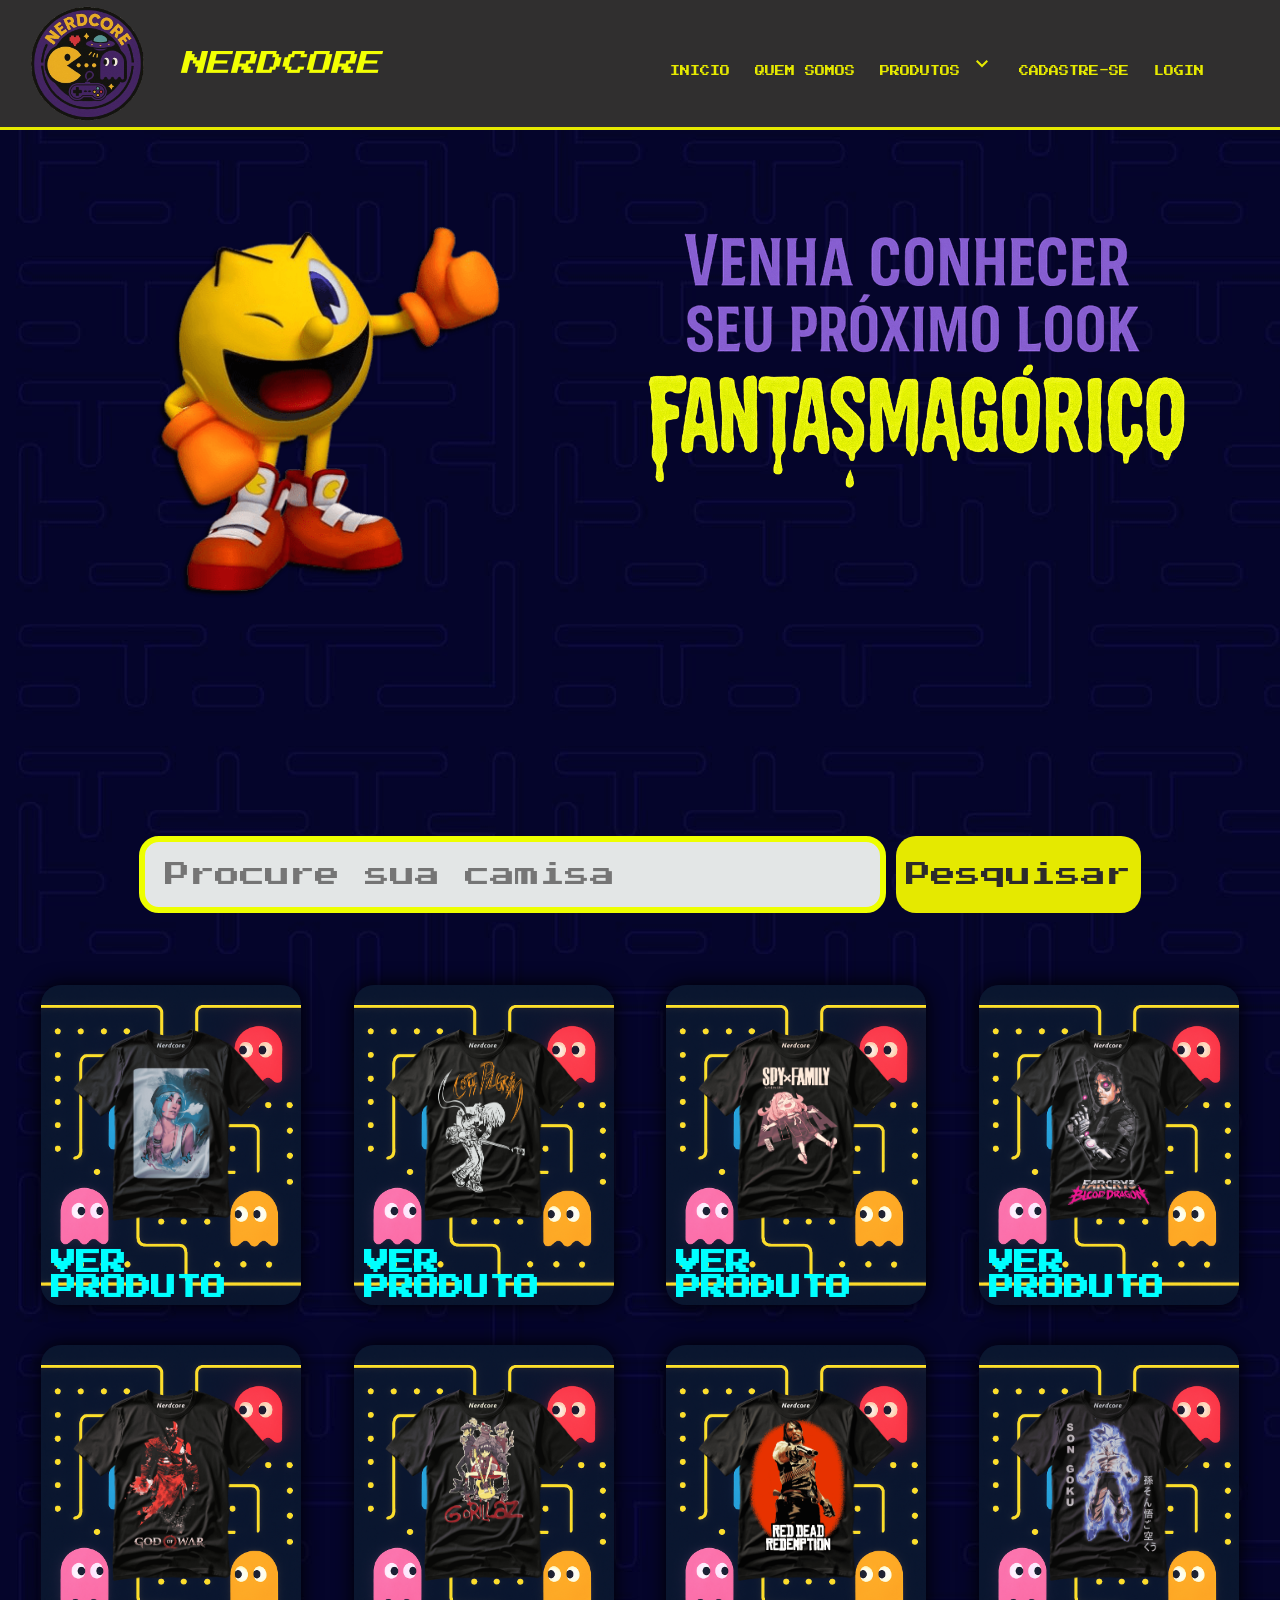
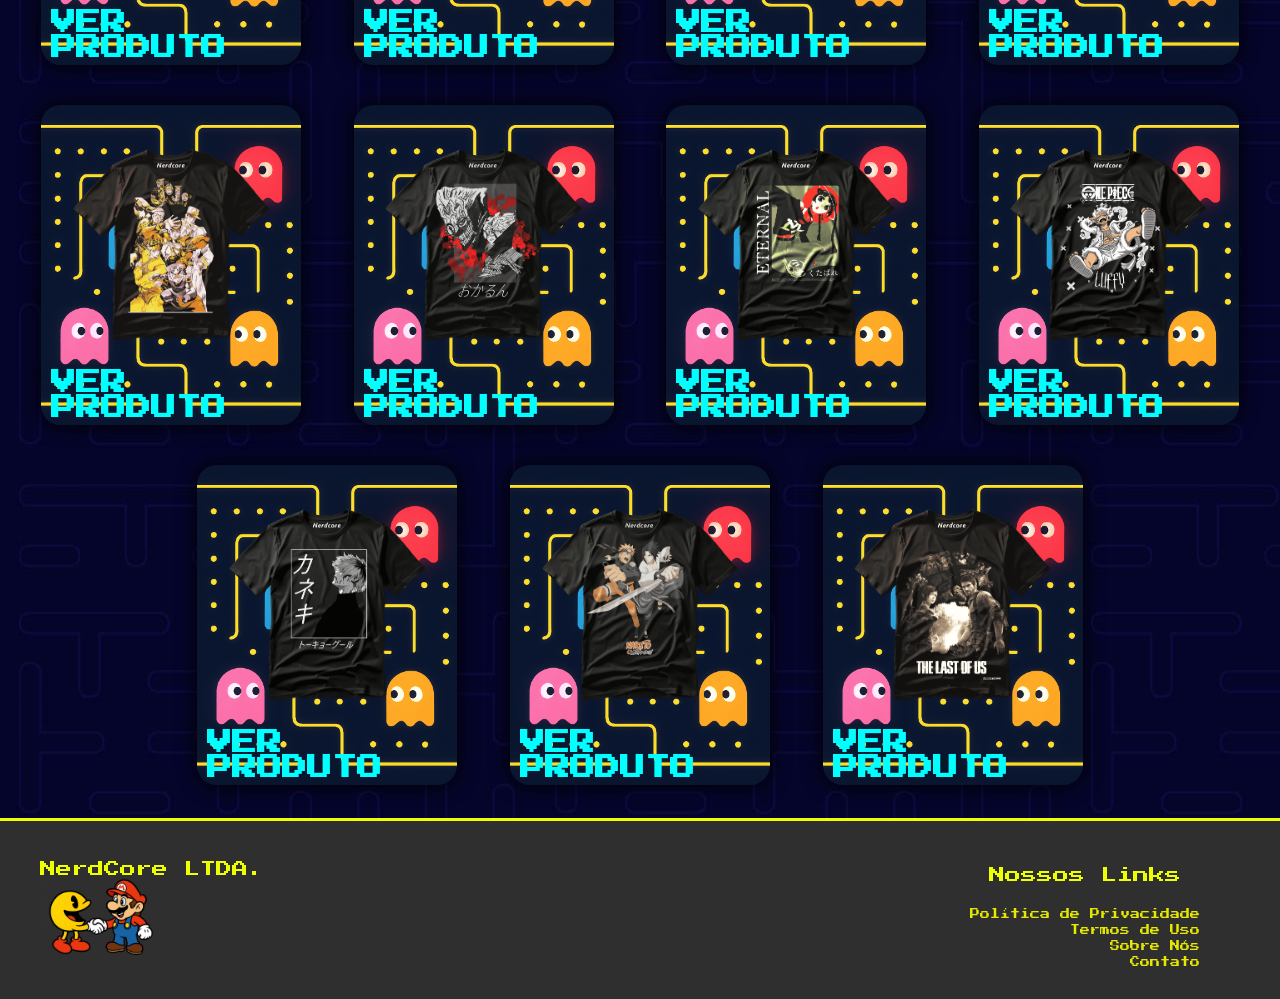
==== index.html @ 67909094 "original" ====
<!DOCTYPE html>
<html lang="pt-br">

<head>
    <meta charset="UTF-8">
    <meta name="viewport" content="width=device-width, initial-scale=1.0">
    <link rel="stylesheet" href="SiteLoja/style/home.css">
    <link rel="icon" href="/SiteLoja/assets/LogoTOPO.png" type="image/x-icon">
    <title>Nerdcore</title>
    <link rel="stylesheet" href="https://fonts.googleapis.com/css2?family=Material+Symbols+Outlined:opsz,wght,FILL,GRAD@24,400,0,0&icon_names=menu" />
</head>

<body>

    <script src="https://static.elfsight.com/platform/platform.js" async></script>
    <div class="elfsight-app-47963e1a-79b6-4ecf-ac6d-35be428b39f3" data-elfsight-app-lazy></div>

    <header class="nerdbar">
        <div class="logo">

            <a href="index.html"><img src="/SiteLoja/assets/logoroxa.png" alt="logo"></a>

            <h1><a href="index.html">NerdCore</a></h1>
        </div>

      <div class="navbar">
            <span id="menu" class="material-symbols-outlined" onclick="clickMenu()">menu</span>
            <ul id="menu-list">
                <nav class="link">
                        <a href="index.html">Inicio</a>
                        <a href="SiteLoja/pages/grupo.html">Quem Somos</a>
                        <div class="dropdown">
                            <a onclick="dropdownToggle()">Produtos <img src="/SiteLoja/assets/arrow.svg" alt="arrow_drop_down" /></a>
                            <div class="dropdown-content">
                                <a href="/index.html#main">Camisetas</a>
                                <a href="/SiteLoja/pages/producao.html">Canecas</a>
                                <a href="/SiteLoja/pages/producao.html">Posters</a>
                            </div>
                        </div>
                        <a href="SiteLoja/pages/cadastro.html">Cadastre-se</a>

                        
                        <a href="SiteLoja/pages/login.html">Login</a>
                        <!-- <a href="SiteLoja/pages/carrinho.html">Carrinho</a> -->
                </nav>
            </ul>
        </div>
        
    </header>
    
    <div class="Banner-Principal">
        <img id="pacman" src="SiteLoja/assets/pacman2.png" alt="PacMan">
        <img id="banner" src="SiteLoja/assets/banner.png" alt="">
    </div>
    
    <section class="pesquisa">
        <form class="search-form" action="/search" method="get" role="search" aria-label="Pesquisar no site">
            <input id="site-search" name="q" type="search" placeholder="Procure sua camisa" required autocomplete="off">
            <button type="submit">Pesquisar</button>
        </form>
    </section>
    <p id="errorMessage" class="erro"></p>

    <section id="produtosContainer">
    </section>

    <script src="/SiteLoja/js/pesquisa.js"></script>


    <main id="main">
        <div class="card">
            <a href="SiteLoja/pages/compra.html?id=1"><img class="camisa"
                    src="SiteLoja/produtos/CP/1 camisa chloe preta sem fundo.png" data-id="1" alt="1"></a>
            <p><a href="SiteLoja/pages/compra.html?id=1">Ver produto</a></p>
        </div>
        <div class="card">
            <a href="SiteLoja/pages/compra.html?id=2"><img class="camisa"
                    src="SiteLoja/produtos/CP/1 camisa scott pilgrim preta sem fundo.png" data-id="2" alt="2"></a>
            <p><a href="SiteLoja/pages/compra.html?id=2">Ver produto</a></p>
        </div>
        <div class="card">
            <a href="SiteLoja/pages/compra.html?id=3"><img class="camisa"
                    src="SiteLoja/produtos/CP/1 anya camisa preta sem fundo.png" data-id="3" alt="3"></a>
            <p><a href="SiteLoja/pages/compra.html?id=3">Ver produto</a></p>
        </div>
        <div class="card">
            <a href="SiteLoja/pages/compra.html?id=4"><img class="camisa"
                    src="SiteLoja/produtos/CP/1 camisa far cry 3 preta sem fundo.png" data-id="4" alt="4"></a>
            <p><a href="SiteLoja/pages/compra.html?id=4">Ver produto</a></p>
        </div>
        <div class="card">
            <a href="SiteLoja/pages/compra.html?id=5"><img class="camisa"
                    src="SiteLoja/produtos/CP/1 camisa kratos preta sem fundo.png" data-id="5" alt="5"></a>
            <p><a href="SiteLoja/pages/compra.html?id=5">Ver produto</a></p>
        </div>
        <div class="card">
            <a href="SiteLoja/pages/compra.html?id=6"><img class="camisa"
                    src="SiteLoja/produtos/CP/1 camisa gorillaz preta sem fundo.png" data-id="6" alt="6"></a>
            <p><a href="SiteLoja/pages/compra.html?id=6">Ver produto</a></p>
        </div>
        <div class="card">
            <a href="SiteLoja/pages/compra.html?id=7"><img class="camisa"
                    src="SiteLoja/produtos/CP/1 john marston red dead redemption camisa preta sem fundo.png" data-id="7"
                    alt="7"></a>
            <p><a href="SiteLoja/pages/compra.html?id=7">Ver produto</a></p>
        </div>
        <div class="card">
            <a href="SiteLoja/pages/compra.html?id=8"><img class="camisa"
                    src="SiteLoja/produtos/CP/1 camisa goku preta sem fundo.png" data-id="8" alt="8"></a>
            <p><a href="SiteLoja/pages/compra.html?id=8">Ver produto</a></p>
        </div>
        <div class="card">
            <a href="SiteLoja/pages/compra.html?id=9"><img class="camisa"
                    src="SiteLoja/produtos/CP/1 camisa jojo preta sem fundo.png" data-id="9" alt="9"></a>
            <p><a href="SiteLoja/pages/compra.html?id=9">Ver produto</a></p>
        </div>
        <div class="card">
            <a href="SiteLoja/pages/compra.html?id=10"><img class="camisa"
                    src="SiteLoja/produtos/CP/1 camisa okarun preta sem fundo.png" data-id="10" alt="10"></a>
            <p><a href="SiteLoja/pages/compra.html?id=10">Ver produto</a></p>
        </div>
        <div class="card">
            <a href="SiteLoja/pages/compra.html?id=11"><img class="camisa"
                    src="SiteLoja/produtos/CP/1 camisa vinne preta sem fundo.png" data-id="11" alt="11"></a>
            <p><a href="SiteLoja/pages/compra.html?id=11">Ver produto</a></p>
        </div>
        <div class="card">
            <a href="SiteLoja/pages/compra.html?id=12"><img class="camisa"
                    src="SiteLoja/produtos/CP/1 camisa luffy preta sem fundo.png" data-id="12" alt="12"></a>
            <p><a href="SiteLoja/pages/compra.html?id=12">Ver produto</a></p>
        </div>
        <div class="card">
            <a href="SiteLoja/pages/compra.html?id=13"><img class="camisa"
                    src="SiteLoja/produtos/CP/1 camisa kaneki preta sem fundo.png" data-id="13" alt="13"></a>
            <p><a href="SiteLoja/pages/compra.html?id=13">Ver produto</a></p>
        </div>
        <div class="card">
            <a href="SiteLoja/pages/compra.html?id=14"><img class="camisa"
                    src="SiteLoja/produtos/CP/1 camisa naruto preta sem fundo.png" data-id="14" alt="14"></a>
            <p><a href="SiteLoja/pages/compra.html?id=14">Ver produto</a></p>
        </div>
        <div class="card">
            <a href="SiteLoja/pages/compra.html?id=15"><img class="camisa"
                    src="SiteLoja/produtos/CP/1 camisa the last of us preta sem fundo.png" data-id="15" alt="15"></a>
            <p><a href="SiteLoja/pages/compra.html?id=15">Ver produto</a></p>
        </div>
    </main>



    <footer class="footer">
        <div class="footer-logo">
                <h4>NerdCore LTDA.</h4>
            <img src="SiteLoja/assets/LogoTOPO.png" alt="Logo NerdCore">
        </div>

        <div class="footer-content">
                <h4>Nossos Links</h4>
            <ul>
                <li><a href="#">Política de Privacidade</a></li>
                <li><a href="#">Termos de Uso</a></li>
                <li><a href="/SiteLoja/pages/grupo.html">Sobre Nós</a></li>
                <li><a href="#">Contato</a></li>
            </ul>
        </div>
       
    
    </footer>


    <script src="/SiteLoja/js/home.js"></script>


</body>

</html>
---- SiteLoja/style/home.css ----
@import url('https://fonts.googleapis.com/css2?family=Press+Start+2P&display=swap');
/* Importa fonte do Google Fonts */

* {
  padding: 0;
  /* Remove o espaçamento interno padrão */
  margin: 0;
  /* Remove o espaçamento externo padrão */
  box-sizing: border-box;
  /* Inclui padding e border no tamanho total */
  font-family: 'Press Start 2P', monospace;
  /* Define fonte padrão */
  font-weight: 500;
  /* Define peso da fonte */
}

html {
  scroll-behavior: smooth;
  /* Suaviza o scroll */
  overflow-x: hidden;
  /* Esconde rolagem horizontal */
  scroll-padding-top: 130px;
  /* Espaço para header fixo */
  width: 100vw;
  /* Isso garante que o conteúdo não fique escondido atrás do header fixo */
}

body {
  background-image: url("../assets/labirinto.jpg");
  /* Define imagem de fundo */
  width: 100%;
  /* Largura total */
  font-family: 'Fredoka One', sans-serif;
  /* Fonte alternativa */
  height: 240vh;
  /* Altura da página */
}

header {
  position: sticky;
  /* Fixa o header no topo ao rolar */
  top: 0;
  /* Alinha ao topo */
  left: 0;
  /* Alinha à esquerda */
  width: 100%;
  /* Largura total */
  border-bottom: solid #e5e900;
  /* Borda inferior amarela */

}



header.nerdbar {
  display: flex;
  /* Layout flexível */
  align-items: center;
  /* Centraliza verticalmente */
  gap: 15px;
  /* Espaço entre itens */
  padding: 1%;
  /* Espaçamento interno */
  background-color: #302f2f;
  /* Cor de fundo */
  flex-direction: row;
  /* Direção horizontal */
  justify-content: space-between;
  /* Espaço entre itens */
  height: 130px;
  /* Altura do header */
  position: sticky;
  /* Fixa ao rolar */
  z-index: 100;
  /* Sobrepõe outros elementos */
}

div.logo img {
  height: 150px;
  /* Altura da logo */
  padding: 3%;
  /* Espaçamento interno */
}

div.logo img:hover {
  transform: rotate(720deg);
  /* Gira a logo ao passar o mouse */
  transition: transform 1s ease;
  /* Animação suave */
}

div.logo {
  display: flex;
  /* Layout flexível */
  flex-direction: row;
  /* Direção horizontal */
  justify-content: center;
  /* Centraliza horizontalmente */
  align-items: center;
  /* Centraliza verticalmente */
  text-transform: uppercase;
  /* Letras maiúsculas */
  font-style: italic;
  /* Itálico */
  justify-content: space-around;
  /* Espaço ao redor dos itens */
}

div.navbar {
  display: flex;
  /* Layout flexível */
  justify-content: space-around;
  /* Espaço ao redor dos links */
  padding: 5%;
  /* Espaçamento interno */
  font-size: 18px;
  /* Tamanho da fonte */
  gap: 5%;
  /* Espaço entre links */
}

div.navbar a {
  text-decoration: none;
  /* Remove sublinhado */
  text-transform: uppercase;
  /* Letras maiúsculas */
  color: #e5e900;
  /* Cor do texto */
  transition: color 0.3s ease;
}


nav {
  display: flex;
  /* Layout flexível */
  justify-content: center;
  /* Centraliza horizontalmente */
  align-items: flex-end;
  /* Alinha à parte inferior */

  gap: 25px;
  /* Espaço entre itens */
  font-size: 10px;
  /* Tamanho da fonte */
}

#menu {
  display: none;
  /* Esconde o menu por padrão */
}

nav a:hover {
  cursor: pointer;
  animation: pisca-cor 1s infinite;
}

h1 a {
  text-decoration: none;
  /* Remove sublinhado */
  color: #f2ff03;
  /* Cor do título */
  transition: color
}

#categorias:hover {
  cursor: pointer;
  animation: pisca-cor 1s infinite;
}

h1 a {
  text-decoration: none;
  /* Remove sublinhado */
  color: #f2ff03;
  /* Cor do título */
  transition: color 0.3s ease;
}



.dropdown {
  position: relative;
  /* Posição relativa para o dropdown */
  display: inline-block;
  /* Exibe como bloco inline */
}

.dropdown-content {
  opacity: 0;
  visibility: hidden;
  position: absolute;
  top: 30px;
  background-color: #302f2f;
  min-width: 160px;
  box-shadow: 0px 8px 16px 0px rgba(0, 0, 0, 0.2);
  z-index: 1;
  transition: opacity 0.3s ease, visibility 0.3s ease;
  border: 2px solid #e5e900;
  border-radius: 10px;
  /* Bordas arredondadas */
  text-align: left;

}

.dropdown-content a {
  color: #e5e900;
  /* Cor do link */
  padding: 12px 16px;
  /* Espaçamento interno */
  text-decoration: none;
  /* Remove sublinhado */
  display: block;
  /* Exibe como bloco */
  text-align: left;
  /* Alinha à esquerda */
}

.dropdown-content a:hover {
  background-color: #90970a;
  animation: pisca-cor 1s infinite;
  transition: all 0.5s ease;
}

.dropdown:hover .dropdown-content {
  display: block;
    opacity: 1;
  visibility: visible
}






@keyframes pisca-cor {
  0% {
    color: #FF0000;
  }

  25% {
    color: #FFB8FF;
  }

  50% {
    color: #00FFFF;
  }

  75% {
    color: #FFB852;
  }

  100% {
    color: #FF0000;
  }
}




div.Banner-Principal {
  display: flex;
  /* Layout flexível */
  justify-content: center;
  /* Centraliza horizontalmente */
  align-items: center;
  /* Centraliza verticalmente */
  box-sizing: border-box;
  /* Inclui padding/border no tamanho */
  width: 100%;
  /* Largura total */
  padding: 2%;
  /* Espaçamento interno */
  gap: 5%;
  /* Espaço entre itens */
  position: relative;
  /* Posição relativa */
  top: -57px;
  /* Sobe o banner */
  left: 0;
  /* Alinha à esquerda */
  z-index: 10;
  /* Sobrepõe outros elementos */
  text-align: center;
  /* Centraliza texto */
}

#pacman {
  width: 40%;
  /* Largura do elemento */
  height: 40%;
  /* Altura do elemento */
}

#banner {
  width: 50%;
  /* Largura do banner */
  height: 40%;
  /* Altura do banner */
}

h2 {
  color: violet;
  /* Cor do subtítulo */
}

h1 {
  font-family: 'Press Start 2P', monospace;
  /* Fonte do título */
  font-size: 25px;
  /* Tamanho do título */
  padding: 5%;
  /* Espaçamento interno */
  color: #f2ff03;
  /* Cor do título */
}

.camisa {
  width: 500px;
  /* Largura da imagem */
  height: 500px;
  /* Altura da imagem */
}

main {

  display: flex;
  /* Layout flexível */
  justify-content: center;
  /* Centraliza horizontalmente */
  align-items: center;
  /* Centraliza verticalmente */
  flex-direction: row;
  /* Direção horizontal */
  flex-wrap: wrap;
  /* Quebra linha se necessário */
  padding: 1%;
  /* Espaçamento interno */
  gap: 1%;
  /* Espaço entre itens */
  width: 100%;
  /* Largura total */

}

div.card {
  position: relative;
  /* Posição relativa */
  z-index: 20;
  /* Sobrepõe outros elementos */
  display: flex;
  /* Layout flexível */
  flex-direction: column;
  /* Direção vertical */
  align-items: center;
  /* Centraliza horizontalmente */
  justify-content: center;
  /* Centraliza verticalmente */
  width: 260px;
  /* Largura do card */
  height: 320px;
  /* Altura do card */
  background-image: url(../assets/cad.labirinto.png);
  background-size: cover;
  /* Cobre o espaço com a imagem */
  background-position: center;
  /* Centraliza a imagem */
  border-radius: 20px;
  /* Bordas arredondadas */
  box-shadow: 0px 0px 20px #000;
  /* Sombra */
  margin: 20px;
  /* Espaçamento externo */
  padding: 10px;
  /* Espaçamento interno */
  transition: transform 0.3s ease;
  /* Animação suave */
}

div.card a {
  text-decoration: none;
  /* Remove sublinhado */
  color: #00FFFF;
  /* Cor do link */
  font-size: 25px;
  /* Tamanho da fonte */
  text-align: center;
  /* Centraliza texto */
  font-weight: bold;
  /* Negrito */
  text-transform: uppercase;
  /* Letras maiúsculas */
  margin-top: 10px;
  /* Espaço acima */

}

div.card a:hover {
  animation: pisca-cor 1s infinite;
  /* Animação de piscar a cor */

}

@keyframes pisca-cor {
  0% {
    color: #FF0000;
  }

  25% {
    color: #FFB8FF;
  }

  50% {
    color: #00FFFF;
  }

  75% {
    color: #FFB852;
  }

  100% {
    color: #FF0000;
  }
}

@keyframes link-bounce {
  0% {
    transform: scale(1);
  }

  50% {
    transform: scale(1.15) rotate(-3deg);
  }

  70% {
    transform: scale(0.95) rotate(2deg);
  }

  100% {
    transform: scale(1);
  }
}

div.card:hover {
  animation: link-bounce 0.5s;
  /* Animação ao passar o mouse */
  transform: scale(1.02);
  /* Aumenta o card ao passar o mouse */
  box-shadow: 0px 0px 30px #FCBD00;
  /* Sombra amarela */
}

div.card img {
  width: 100%;
  /* Largura total */
  height: 250px;
  /* Altura fixa */
  border-radius: 10px;
  /* Bordas arredondadas */
  object-fit: cover;
  /* Cobre o espaço mantendo proporção */
}

section.pesquisa {
  width: 100%;
  display: flex;
  justify-content: space-around;
  align-items: center;
  padding: 20px;
}

.search-form {
  display: flex;
  justify-content: space-around;
  width: 84%;
  gap: 10px;
  padding: 20px;
}

.search-form input[type="search"] {
  display: flex;
  justify-content: center;
  width: 100%;
  background-color: #e3e6e6;
  padding: 20px;
  font-size: 25px;
  border: 6px solid #eeff00;
  border-radius: 20px;
}

.search-form button {
  padding: 10px;
  font-size: 25px;
  border: none;
  border-radius: 20px;
  cursor: pointer;
  background: #e5e900;
  color: #2c2b2b;
}

.search-form button:hover {
   background-color: #90970a;
    cursor: pointer;
    color: #272727;
}


.visually-hidden {
  color: cornflowerblue;
  font-size: 30px;
}
div.Btop {
  display: flex;
  /* Layout flexível */
  flex-direction: row-reverse;
  /* Direção invertida */
  align-items: center;
  /* Centraliza verticalmente */
  gap: 5%;
  /* Espaço entre itens */
  position: absolute;
  /* Posição absoluta */
  top: 320%;
  /* Distância do topo */
  left: 90%;
  /* Distância da esquerda */
  transform: translateX(-50%);
  /* Centraliza horizontalmente */
  z-index: 30;
  /* Sobrepõe outros elementos */
  width: 100%;
  /* Largura total */
}

div.Btop a {
  text-decoration: none;
  /* Remove sublinhado */
}

div.Btop p {
  color: #FCBD00;
  /* Cor do texto */
  font-size: 20px;
  /* Tamanho da fonte */
  font-weight: bold;
  /* Negrito */
  text-transform: uppercase;
  /* Letras maiúsculas */
  margin-right: 16px;
  /* Espaço à direita */
  position: relative;
  /* Posição relativa */
  right: 900px;
  /* Move para a esquerda */
  top: 238px;
  /* Move para baixo */
}


div.pacman {
  position: absolute;
  /* Posição absoluta */
  top: 75%;
  /* Distância do topo */
  left: 42%;
  /* Distância da esquerda */
}

.pacman-top {
  background-color: yellow;
  /* Cor do topo do pacman */
  height: 100px;
  /* Altura */
  width: 200px;
  /* Largura */
  border-radius: 100px 100px 0 0;
  /* Bordas arredondadas em cima */
  animation: spin1 0.5s infinite linear;
  /* Animação de abrir a boca */
}

.pacman-bottom {
  background-color: yellow;
  /* Cor da parte de baixo */
  height: 100px;
  /* Altura */
  width: 200px;
  /* Largura */
  border-radius: 0 0 100px 100px;
  /* Bordas arredondadas embaixo */
  animation: spin2 0.5s infinite linear;
  /* Animação de abrir a boca */
}

.feed {
  margin-top: -185px;
  /* Sobe o elemento */
  margin-left: 15px;
  /* Move para a direita */
  width: 45px;
  /* Largura */
  height: 45px;
  /* Altura */
  border-radius: 30%;
  /* Bordas arredondadas */
  -moz-animation: eat 1s linear 0s infinite;
  /* Animação no Firefox */
  -webkit-animation: eat 1s linear 0s infinite;
  /* Animação no Chrome/Safari */
  animation: eat 1s linear 0s infinite;
  /* Animação padrão */
}




footer {
  border-top: #eeff00 solid 3px;
  background-color: #302f2f;
  display: flex;
  padding: 10px;
  margin-bottom: -20px;
  align-items: center;
  justify-content: space-between;
}
.footer-logo{
  display: flex;
  flex-direction: column;
  padding: 30px;  
}

.footer-logo h4{
  color: #eeff00;
}


footer img {
  width: 20%;
}

.footer-content{
  margin-top: 15px;
  display: flex;
  flex-direction: column;
  gap: 20px;
  text-align: right;
  justify-content: center;
  align-items: center;
  margin-right: 70px; 
}

.footer-content h4{
  color: #eeff00;
}
.footer-content li{
  list-style: none;
}

.footer-content li a{
  color: #e5e900;
  text-decoration: none;
  font-size: 10px !important;
}

.footer-content ul li a:hover{
  animation: pisca-cor 1s infinite;
}









@media (max-width: 768px) {

  * {
    margin: 0;
    padding: 0;
    box-sizing: border-box;
    font-family: 'Press Start 2P', monospace;
    /* Fonte padrão */
    font-weight: 500;
    /* Peso da fonte */
    text-align: center;
    /* Centraliza o texto */
  }

  body {
    justify-content: center;
    align-items: center;
  }




  /* começem a copiar daqui   */

  header {
    width: 100%;
    /* Largura total do header */
  }

  header.nerdbar {
    flex-direction: column;
    /* Muda direção para coluna */
    align-items: center;
    /* Centraliza itens */
  }

  div.navbar ul {
    display: none;
  }

  div.logo img {
    height: 100px;
    /* Reduz altura da logo */
  }

  div.logo {
    display: flex;
    flex-direction: row;
    justify-content: center;
    align-items: center;
    text-transform: uppercase;
    font-style: italic;
    justify-content: flex-end;

  }

  div.navbar {
    flex-direction: column;
    /* Muda direção para coluna */
    gap: 10px;
    /* Espaço entre links reduzido */
  }

  div.navbar a {
    font-size: 14px;
    /* Reduz tamanho da fonte */
    padding: 5px;
    /* Adiciona espaçamento interno */
  }

  #menu {
    display: block;
    /* Exibe o menu */
    color: #e5e900;
    align-items: center;
    position: relative;
    top: -50px;
  }

  #menu:hover {
    cursor: pointer;
    animation: pisca-cor 1s infinite;
  }



  ul#menu-list {
    position: relative;
    top: -27px;
    display: flex;
    /* Exibe os links em linha */
    flex-direction: column;
    /* Muda direção para coluna */
    align-items: center;
    /* Centraliza links */
    gap: 10px;
    /* Espaço entre links */
  }

  nav.link {
    display: flex;
    flex-direction: column;
    align-items: center;
    /* gap: 10px; */
    width: 100%;
    position: relative;
    background-color: #302f2f;
    top: -10%;
  }


  div.Banner-Principal {

    display: flex;
    flex-direction: row;
    align-items: center;
    /* Centraliza horizontalmente */
    width: 100%;
    /* Largura total */
    padding: 10%;
    /* Aumenta espaçamento interno */
    top: -30px;
    /* Ajusta posição do banner */
  }

  #pacman {
    width: 60%;
    /* Aumenta largura do pacman */
    height: 60%;
    /* Aumenta altura do pacman */
  }

  #banner {
    width: 60%;
    /* Aumenta largura do banner */
    height: 60%;
    /* Aumenta altura do banner */
  }

  div.enabled {
    display: none;
  }

  main {
    display: flex;
    flex-wrap: wrap;
    justify-content: center;
    align-items: center;
  }

  div.card {
    width: 50%;
    /* Largura total do card */
    
  }

}

.showcase {

  padding: 7%;
  border-radius: 45px;
  display: flex;
  align-content: center;
  flex-direction: row;
  align-items: center;
  gap: 20px;

}

#slider1{
  background-color: #302f2f;
  border-radius: 50px;
  padding: 30px;
}

#slider2{
  background-color: #292929;
  border-radius: 50px;
  padding: 30px;
}

#slider3{
  background-color: #292929;
  border-radius: 50px;
  padding: 30px;
}

.showcase h1 {
  color: #FF0000;
}

.slider {
  width: 200px;
  height: 200px;
  margin: auto;
  -webkit-perspective: 600px;
  perspective: 600px;
}

.slider * {
  -webkit-transition: all 1s cubic-bezier(0.5, -0.75, 0.2, 1.5);
  transition: all 1s cubic-bezier(0.5, -0.75, 0.2, 1.5);
}

.container {
  width: inherit;
  height: inherit;
  -webkit-transform-style: preserve-3d;
  transform-style: preserve-3d;
  -webkit-transform: rotateY(0deg) rotateX(0deg);
  transform: rotateY(0deg) rotateX(0deg);
}

.slide,
.slide:after,
.slide:before {
  display: block;
  width: inherit;
  height: inherit;
  background: url('/SiteLoja/assets/Bola.png');
  position: absolute;
  -webkit-transform-style: preserve-3d;
  transform-style: preserve-3d;
  background-size: cover;
  background-position: center;
}

.slide.x {
  -webkit-transform: rotateY(90deg);
  transform: rotateY(90deg);
}

.slide.x:after {
  content: '';
  background-image: url('/SiteLoja/produtos/CB/2\ camisa\ okarun\ branca\ sem\ fundo.png');
  -webkit-transform: translateZ(100px) rotateZ(-90deg);
  transform: translateZ(100px) rotateZ(-90deg);
}

.slide.x:before {
  content: '';
  background-image: url('/SiteLoja/produtos/CP/1\ camisa\ kaneki\ preta\ sem\ fundo.png');
  -webkit-transform: translateZ(-100px) rotateZ(-90deg);
  transform: translateZ(-100px) rotateZ(-90deg);
}

.slide.y {
  -webkit-transform: rotateX(90deg);
  transform: rotateX(90deg);
}

.slide.y:after {
  content: '';
  background-image: url('/SiteLoja/produtos/CB/2\ camisa\ far\ cry\ 3\ branca\ sem\ fundo.png');
  -webkit-transform: translateZ(100px) scale(-1);
  transform: translateZ(100px) scale(-1);
}

.slide.y:before {
  content: '';
  background-image: url('/SiteLoja/produtos/CP/1\ camisa\ scott\ pilgrim\ preta\ sem\ fundo.png');
  -webkit-transform: translateZ(-100px);
  transform: translateZ(-100px);
}

.slide.z {
  -webkit-transform: rotateX(0);
  transform: rotateX(0);
}

.slide.z:after {
  content: '';
  background-image: url('/SiteLoja/produtos/CB/2\ camisa\ the\ last\ of\ us\ branca\ sem\ fundo.png');
  -webkit-transform: translateZ(100px);
  transform: translateZ(100px);
}

.slide.z:before {
  content: '';
  background-image: url('/SiteLoja/produtos/CP/1\ camisa\ luffy\ preta\ sem\ fundo.png');
  -webkit-transform: translateZ(-100px);
  transform: translateZ(-100px);
}


.container {
  -webkit-animation: rotate 15s infinite cubic-bezier(1, -0.75, 0.5, 1.2);
  animation: rotate 15s infinite cubic-bezier(1, -0.75, 0.5, 1.2);
}

@-webkit-keyframes rotate {

  0%,
  10% {
    -webkit-transform: rotateY(0deg) rotateX(0deg);
    transform: rotateY(0deg) rotateX(0deg);
  }

  15%,
  20% {
    -webkit-transform: rotateY(180deg) rotateX(0deg);
    transform: rotateY(180deg) rotateX(0deg);
  }

  25%,
  35% {
    -webkit-transform: rotateY(180deg) rotateX(270deg);
    transform: rotateY(180deg) rotateX(270deg);
  }

  40%,
  50% {
    -webkit-transform: rotateY(180deg) rotateX(90deg);
    transform: rotateY(180deg) rotateX(90deg);
  }

  55%,
  65% {
    -webkit-transform: rotateY(-90deg) rotateX(90deg);
    transform: rotateY(-90deg) rotateX(90deg);
  }

  70%,
  80% {
    -webkit-transform: rotateY(90deg) rotateX(90deg);
    transform: rotateY(90deg) rotateX(90deg);
  }

  90%,
  95% {
    -webkit-transform: rotateY(0deg) rotateX(90deg);
    transform: rotateY(0deg) rotateX(90deg);
  }
}

@keyframes rotate {

  0%,
  10% {
    -webkit-transform: rotateY(0deg) rotateX(0deg);
    transform: rotateY(0deg) rotateX(0deg);
  }

  15%,
  20% {
    -webkit-transform: rotateY(180deg) rotateX(0deg);
    transform: rotateY(180deg) rotateX(0deg);
  }

  25%,
  35% {
    -webkit-transform: rotateY(180deg) rotateX(270deg);
    transform: rotateY(180deg) rotateX(270deg);
  }

  40%,
  50% {
    -webkit-transform: rotateY(180deg) rotateX(90deg);
    transform: rotateY(180deg) rotateX(90deg);
  }

  55%,
  65% {
    -webkit-transform: rotateY(-90deg) rotateX(90deg);
    transform: rotateY(-90deg) rotateX(90deg);
  }

  70%,
  80% {
    -webkit-transform: rotateY(90deg) rotateX(90deg);
    transform: rotateY(90deg) rotateX(90deg);
  }

  90%,
  95% {
    -webkit-transform: rotateY(0deg) rotateX(90deg);
    transform: rotateY(0deg) rotateX(90deg);
  }
}


.shadow {
  display: block;
  width: 200px;
  height: 200px;
  background: rgba(0, 0, 0, 0.75);
  position: absolute;
  top: 60%;
  -webkit-transform: rotateX(90deg);
  transform: rotateX(90deg);
  z-index: -1;
  -webkit-filter: blur(20px);
  filter: url('data:image/svg+xml;charset=utf-8,<svg xmlns="http://www.w3.org/2000/svg"><filter id="filter"><feGaussianBlur stdDeviation="20" /></filter></svg>#filter');
  -webkit-filter: blur(20px);
  filter: blur(20px);
  left: 0;
  right: 0;
  margin: auto;
  -webkit-animation: rotateShadow 15s infinite cubic-bezier(1, -0.75, 0.5, 1.2);
  animation: rotateShadow 15s infinite cubic-bezier(1, -0.75, 0.5, 1.2);
}

@-webkit-keyframes rotateShadow {

  0%,
  10% {
    -webkit-transform: rotateY(0deg) rotateX(90deg);
  }

  15%,
  20% {
    -webkit-transform: rotateY(180deg) rotateX(90deg);
  }

  20.1%,
  20.9% {
    -webkit-transform: rotateY(180deg) rotateX(90deg) translatez(5px);
  }

  25%,
  35% {
    -webkit-transform: rotateY(180deg) rotateX(90deg);
  }

  35.1%,
  35.9% {
    -webkit-transform: rotateY(180deg) rotateX(90deg) translatez(-5px);
  }

  40%,
  50% {
    -webkit-transform: rotateY(180deg) rotateX(90deg);
  }

  55%,
  65% {
    -webkit-transform: rotateY(0deg) rotateX(90deg);
  }

  70%,
  80% {
    -webkit-transform: rotateY(180deg) rotateX(90deg);
  }

  90%,
  99% {
    -webkit-transform: rotateY(90deg) rotateX(90deg);
  }

  99.1%,
  99.9% {
    -webkit-transform: rotateY(90deg) rotateX(90deg) translatez(-5px);
  }
}


@keyframes rotateShadow {

  0%,
  10% {
    transform: rotateY(0deg) rotateX(90deg);
  }

  15%,
  20% {
    transform: rotateY(180deg) rotateX(90deg);
    opacity: 1;
    filter: alpha(opacity=100);
  }

  20.1%,
  20.9% {
    transform: rotateY(180deg) rotateX(90deg) translatez(10px);
    opacity: 0.95;
    filter: alpha(opacity=95);
  }

  25%,
  35% {
    transform: rotateY(180deg) rotateX(90deg);
    opacity: 1;
    filter: alpha(opacity=100);
  }

  35.1%,
  35.9% {
    transform: rotateY(180deg) rotateX(90deg) translatez(-10px);
    opacity: 0.95;
    filter: alpha(opacity=95);
  }

  40%,
  50% {
    transform: rotateY(180deg) rotateX(90deg);
  }

  55%,
  65% {
    transform: rotateY(0deg) rotateX(90deg);
  }

  70%,
  80% {
    transform: rotateY(180deg) rotateX(90deg);
  }

  90%,
  99% {
    transform: rotateY(0deg) rotateX(90deg);
  }

  99.1%,
  99.9% {
    transform: rotateY(180deg) rotateX(90deg) translatez(5px);
    opacity: 0.95;
    filter: alpha(opacity=95);
  }
}


#construcao{
  width: 100%;
  height: 90vh;
  display: flex;
  justify-content: center;
  align-items: center;
  flex-direction: column;
  gap: 20px;
}
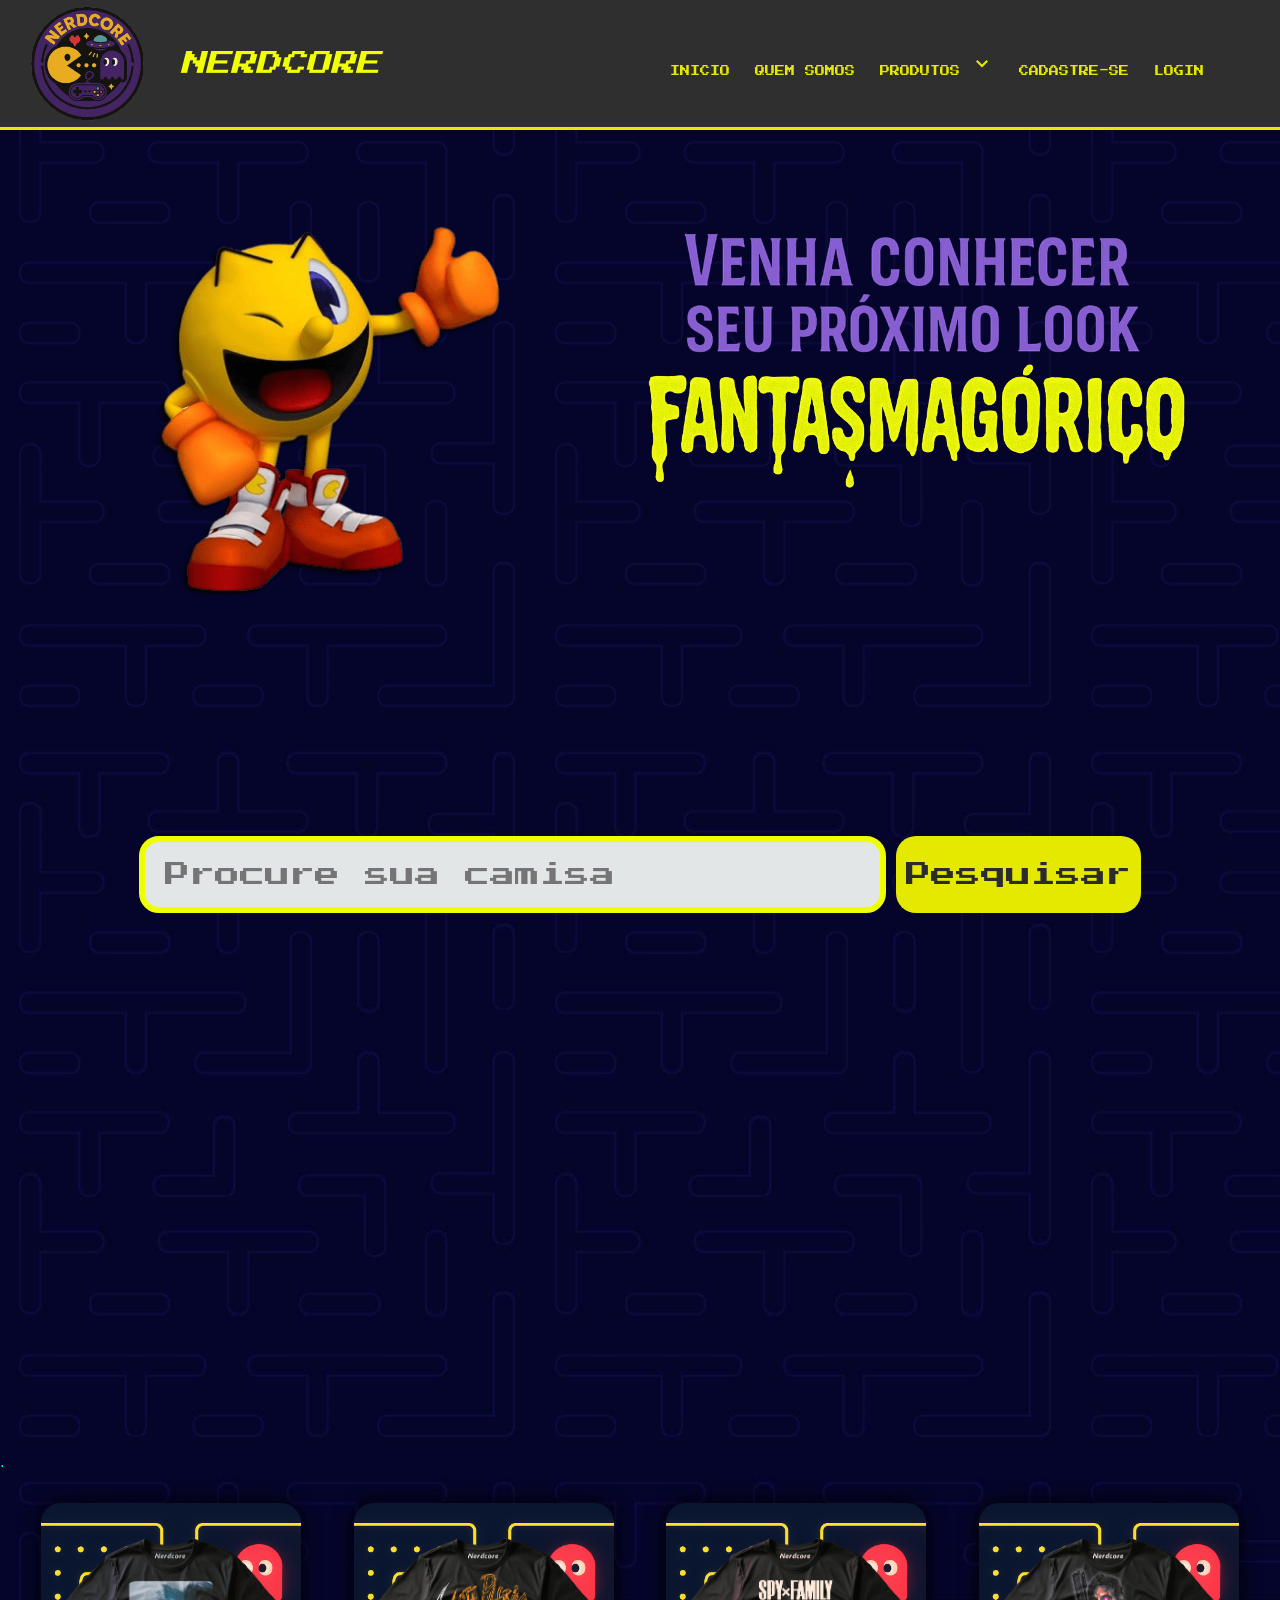
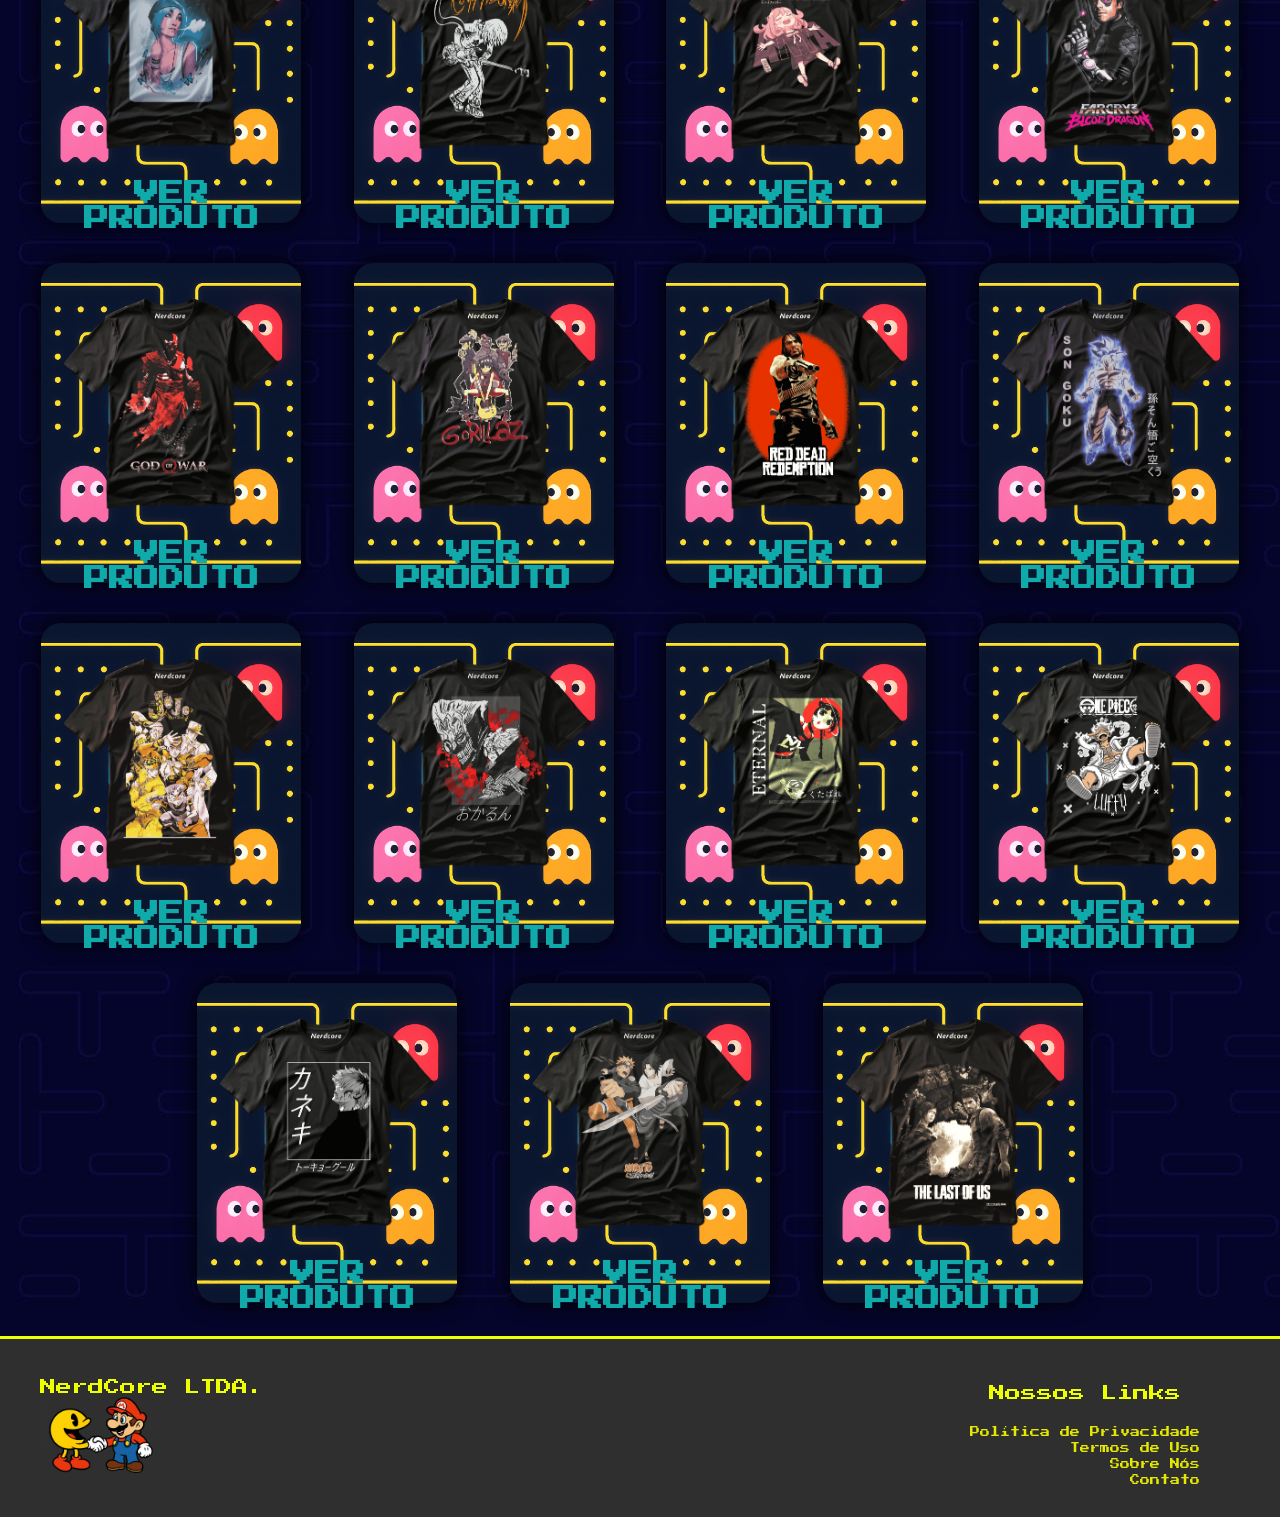
==== commit 33203334: "original" ====
--- a/index.html
+++ b/index.html
@@ -63,8 +63,62 @@
 
     <section id="produtosContainer">
     </section>
-
+.
     <script src="/SiteLoja/js/pesquisa.js"></script>
+
+
+    
+
+
+
+
+
+
+
+
+
+
+
+<!-- 
+    <section class="showcase">
+
+        <div id="slider1">
+            <h1>Os Mais Comprados:</h1>
+            <div class="slider">
+                <div class="container">
+                    <div class="slide x"></div>
+                    <div class="slide y"></div>
+                    <div class="slide z"></div>
+                </div>
+                <div class="shadow"></div>
+            </div>
+        </div>
+
+        <div id="slider2">
+            <h1>Mehores ofertas:</h1>
+            <div class="slider">
+                <div class="container">
+                    <div class="slide x"></div>
+                    <div class="slide y"></div>
+                    <div class="slide z"></div>
+                </div>
+                <div class="shadow"></div>
+            </div>
+        </div>
+
+        <div id="slider3">
+            <h1>Os Mais Comprados:</h1>
+            <div class="slider">
+                <div class="container">
+                    <div class="slide x"></div>
+                    <div class="slide y"></div>
+                    <div class="slide z"></div>
+                </div>
+                <div class="shadow"></div>
+            </div>
+        </div>
+
+    </section> -->
 
 
     <main id="main">
@@ -145,6 +199,8 @@
             <p><a href="SiteLoja/pages/compra.html?id=15">Ver produto</a></p>
         </div>
     </main>
+
+
 
 
 
--- a/SiteLoja/style/home.css
+++ b/SiteLoja/style/home.css
@@ -12,7 +12,12 @@
   /* Define fonte padrão */
   font-weight: 500;
   /* Define peso da fonte */
-}
+  color: #00FFFF;
+  /* Define cor do texto */
+  
+}
+
+
 
 html {
   scroll-behavior: smooth;
@@ -378,7 +383,7 @@
 div.card a {
   text-decoration: none;
   /* Remove sublinhado */
-  color: #00FFFF;
+  color: #10aaaa;
   /* Cor do link */
   font-size: 25px;
   /* Tamanho da fonte */
@@ -439,6 +444,14 @@
   }
 }
 
+p.descricao produto {
+  cursor: pointer;
+  animation: pisca-cor 1s infinite;
+  color: #FF0000;
+
+}
+
+
 div.card:hover {
   animation: link-bounce 0.5s;
   /* Animação ao passar o mouse */
@@ -484,6 +497,7 @@
   font-size: 25px;
   border: 6px solid #eeff00;
   border-radius: 20px;
+  color: #000000;
 }
 
 .search-form button {
@@ -501,7 +515,53 @@
     cursor: pointer;
     color: #272727;
 }
-
+<<<<<<< HEAD
+
+=======
+/* Estilo para o formulário de pesquisa (ajustando a barra de busca e botão) */
+.search-form {
+    display: flex; /* Alinha o input e o botão lado a lado */
+    justify-content: center; /* Centraliza a barra de pesquisa na tela */
+    align-items: center;
+    margin-bottom: 40px; /* Espaço após a barra de pesquisa */
+    padding: 20px;
+    margin-left: 160px;
+  }
+
+/* O contêiner principal dos produtos - ESSA É A PARTE MAIS IMPORTANTE PARA O LAYOUT */
+#produtosContainer {
+    display: flex; /* Habilita o layout flexível */
+    flex-wrap: wrap; /* Permite que os itens quebrem para a próxima linha */
+    gap: 50px; /* Espaço entre os cards */
+    justify-content: center; /* Centraliza os produtos na linha */
+    padding: 20px;
+    min-height: 300px; /* Garante uma altura mínima para evitar que o fundo suba */
+    margin-top: 200px;
+  }
+
+/* Estilo do CARD individual (a 'div' que o JS cria) */
+.card {
+    width: 200px; /* Largura fixa para cada card */
+    text-align: center;
+    /* Seu CSS para o fundo preto/amarelo deve ser aplicado aqui */
+    /* Exemplo: border: 1px solid yellow; */
+    padding: 10px;
+}
+
+.card img.camisa {
+    max-width: 100%;
+    height: auto;
+    display: block;
+}
+
+/* Estilo da mensagem de erro/instrução */
+#errorMessage {
+    text-align: center;
+    color: #ffcc00; /* Cor que combine com seu tema Pac-Man */
+    margin: 20px 0;
+    font-size: 1.2em;
+}
+>>>>>>> f58e99dbe3c6a4a504a63e072e82c679508a137f
 
 .visually-hidden {
   color: cornflowerblue;
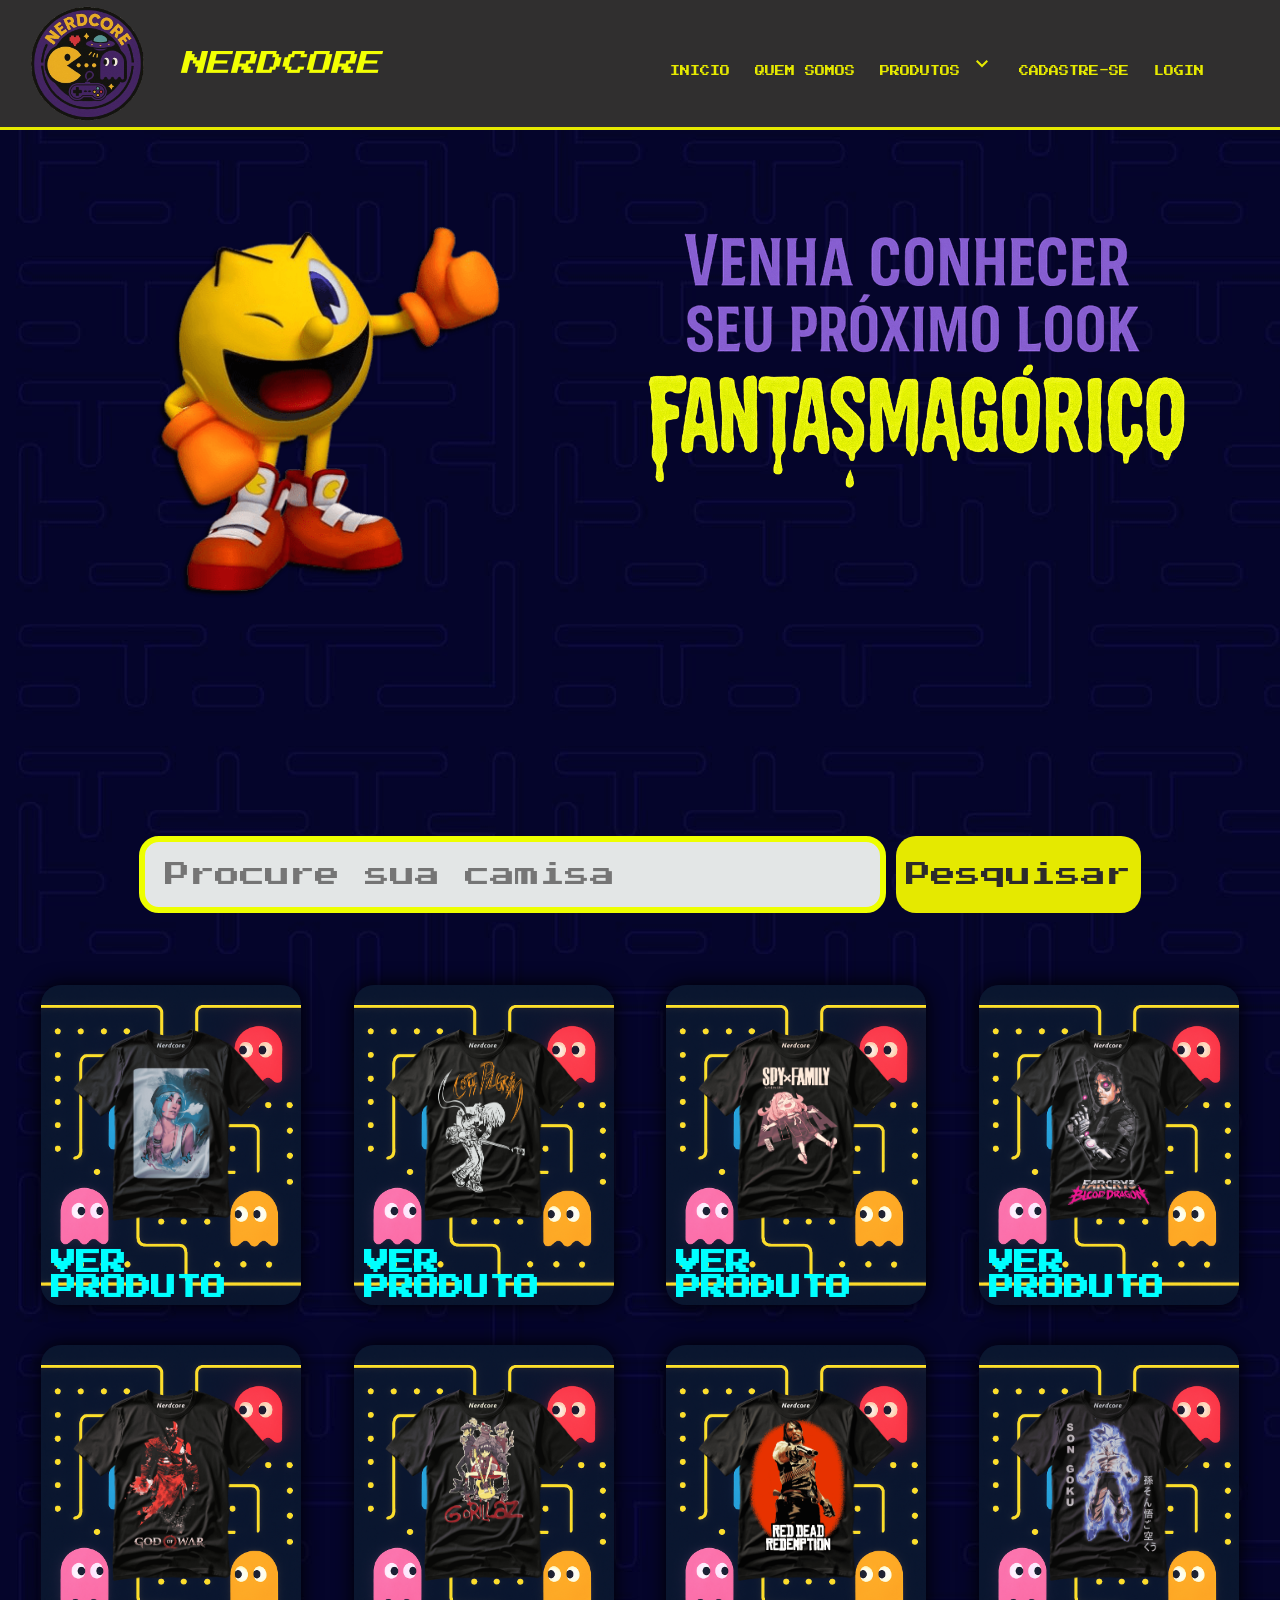
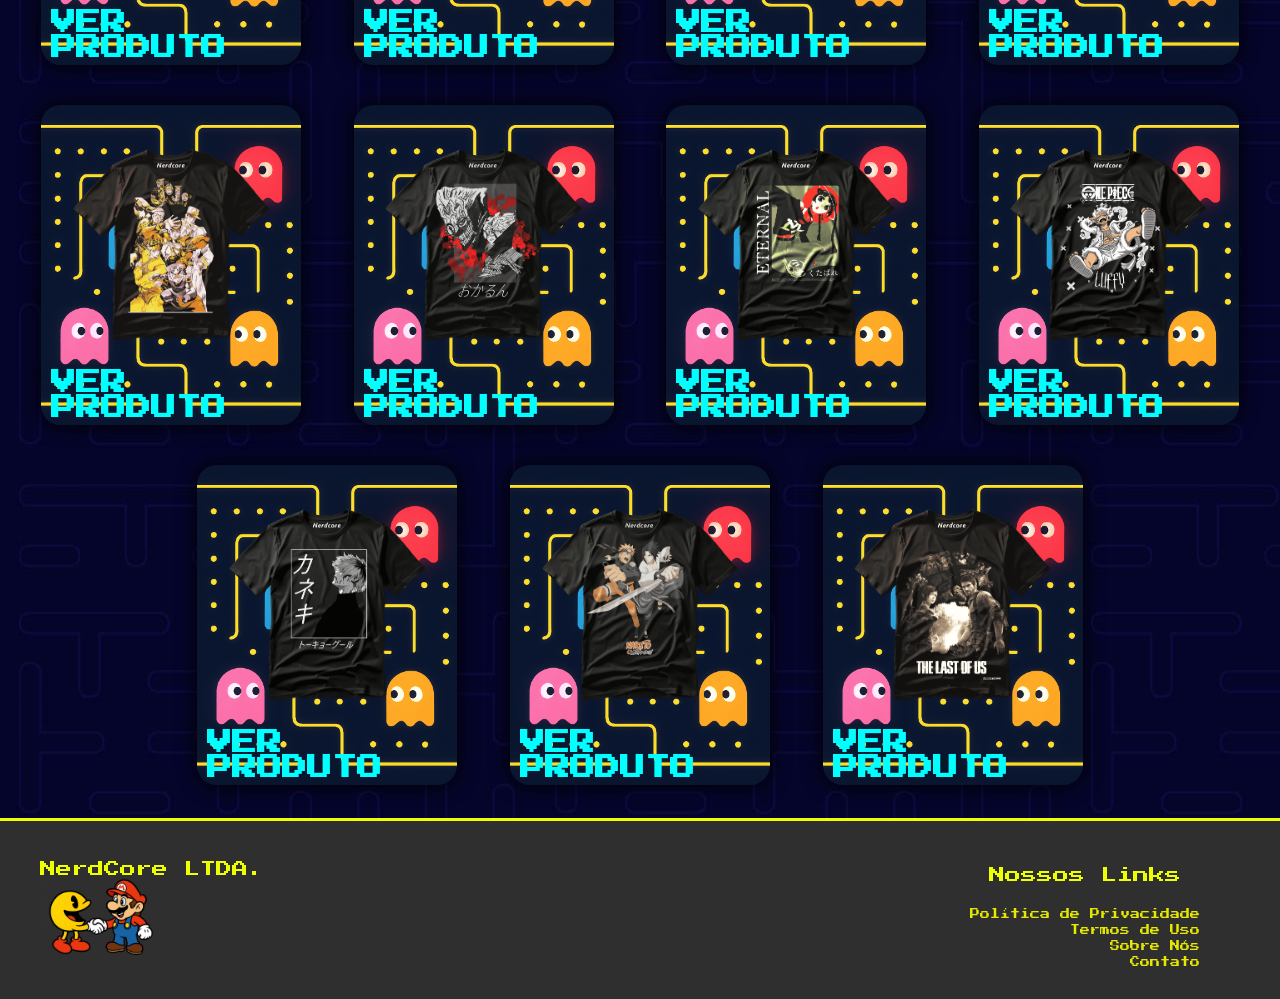
==== commit 3e5674ee: "linkagem/css (resolvido)" ====
--- a/index.html
+++ b/index.html
@@ -5,7 +5,7 @@
     <meta charset="UTF-8">
     <meta name="viewport" content="width=device-width, initial-scale=1.0">
     <link rel="stylesheet" href="SiteLoja/style/home.css">
-    <link rel="icon" href="/SiteLoja/assets/LogoTOPO.png" type="image/x-icon">
+    <link rel="icon" href="SiteLoja/assets/LogoTOPO.png" type="image/x-icon">
     <title>Nerdcore</title>
     <link rel="stylesheet" href="https://fonts.googleapis.com/css2?family=Material+Symbols+Outlined:opsz,wght,FILL,GRAD@24,400,0,0&icon_names=menu" />
 </head>
@@ -18,7 +18,7 @@
     <header class="nerdbar">
         <div class="logo">
 
-            <a href="index.html"><img src="/SiteLoja/assets/logoroxa.png" alt="logo"></a>
+            <a href="index.html"><img src="SiteLoja/assets/logoroxa.png" alt="logo"></a>
 
             <h1><a href="index.html">NerdCore</a></h1>
         </div>
@@ -30,11 +30,11 @@
                         <a href="index.html">Inicio</a>
                         <a href="SiteLoja/pages/grupo.html">Quem Somos</a>
                         <div class="dropdown">
-                            <a onclick="dropdownToggle()">Produtos <img src="/SiteLoja/assets/arrow.svg" alt="arrow_drop_down" /></a>
+                            <a onclick="dropdownToggle()">Produtos <img src="SiteLoja/assets/arrow.svg" alt="arrow_drop_down" /></a>
                             <div class="dropdown-content">
-                                <a href="/index.html#main">Camisetas</a>
-                                <a href="/SiteLoja/pages/producao.html">Canecas</a>
-                                <a href="/SiteLoja/pages/producao.html">Posters</a>
+                                <a href="index.html#main">Camisetas</a>
+                                <a href="SiteLoja/pages/producao.html">Canecas</a>
+                                <a href="SiteLoja/pages/producao.html">Posters</a>
                             </div>
                         </div>
                         <a href="SiteLoja/pages/cadastro.html">Cadastre-se</a>
@@ -59,26 +59,6 @@
             <button type="submit">Pesquisar</button>
         </form>
     </section>
-    <p id="errorMessage" class="erro"></p>
-
-    <section id="produtosContainer">
-    </section>
-.
-    <script src="/SiteLoja/js/pesquisa.js"></script>
-
-
-    
-
-
-
-
-
-
-
-
-
-
-
 <!-- 
     <section class="showcase">
 
@@ -202,8 +182,6 @@
 
 
 
-
-
     <footer class="footer">
         <div class="footer-logo">
                 <h4>NerdCore LTDA.</h4>
--- a/SiteLoja/style/home.css
+++ b/SiteLoja/style/home.css
@@ -12,12 +12,7 @@
   /* Define fonte padrão */
   font-weight: 500;
   /* Define peso da fonte */
-  color: #00FFFF;
-  /* Define cor do texto */
-  
-}
-
-
+}
 
 html {
   scroll-behavior: smooth;
@@ -345,6 +340,7 @@
   /* Largura total */
 
 }
+
 
 div.card {
   position: relative;
@@ -383,7 +379,7 @@
 div.card a {
   text-decoration: none;
   /* Remove sublinhado */
-  color: #10aaaa;
+  color: #00FFFF;
   /* Cor do link */
   font-size: 25px;
   /* Tamanho da fonte */
@@ -444,14 +440,6 @@
   }
 }
 
-p.descricao produto {
-  cursor: pointer;
-  animation: pisca-cor 1s infinite;
-  color: #FF0000;
-
-}
-
-
 div.card:hover {
   animation: link-bounce 0.5s;
   /* Animação ao passar o mouse */
@@ -497,7 +485,6 @@
   font-size: 25px;
   border: 6px solid #eeff00;
   border-radius: 20px;
-  color: #000000;
 }
 
 .search-form button {
@@ -515,53 +502,7 @@
     cursor: pointer;
     color: #272727;
 }
-<<<<<<< HEAD
-
-=======
-/* Estilo para o formulário de pesquisa (ajustando a barra de busca e botão) */
-.search-form {
-    display: flex; /* Alinha o input e o botão lado a lado */
-    justify-content: center; /* Centraliza a barra de pesquisa na tela */
-    align-items: center;
-    margin-bottom: 40px; /* Espaço após a barra de pesquisa */
-    padding: 20px;
-    margin-left: 160px;
-  }
-
-/* O contêiner principal dos produtos - ESSA É A PARTE MAIS IMPORTANTE PARA O LAYOUT */
-#produtosContainer {
-    display: flex; /* Habilita o layout flexível */
-    flex-wrap: wrap; /* Permite que os itens quebrem para a próxima linha */
-    gap: 50px; /* Espaço entre os cards */
-    justify-content: center; /* Centraliza os produtos na linha */
-    padding: 20px;
-    min-height: 300px; /* Garante uma altura mínima para evitar que o fundo suba */
-    margin-top: 200px;
-  }
-
-/* Estilo do CARD individual (a 'div' que o JS cria) */
-.card {
-    width: 200px; /* Largura fixa para cada card */
-    text-align: center;
-    /* Seu CSS para o fundo preto/amarelo deve ser aplicado aqui */
-    /* Exemplo: border: 1px solid yellow; */
-    padding: 10px;
-}
-
-.card img.camisa {
-    max-width: 100%;
-    height: auto;
-    display: block;
-}
-
-/* Estilo da mensagem de erro/instrução */
-#errorMessage {
-    text-align: center;
-    color: #ffcc00; /* Cor que combine com seu tema Pac-Man */
-    margin: 20px 0;
-    font-size: 1.2em;
-}
->>>>>>> f58e99dbe3c6a4a504a63e072e82c679508a137f
+
 
 .visually-hidden {
   color: cornflowerblue;
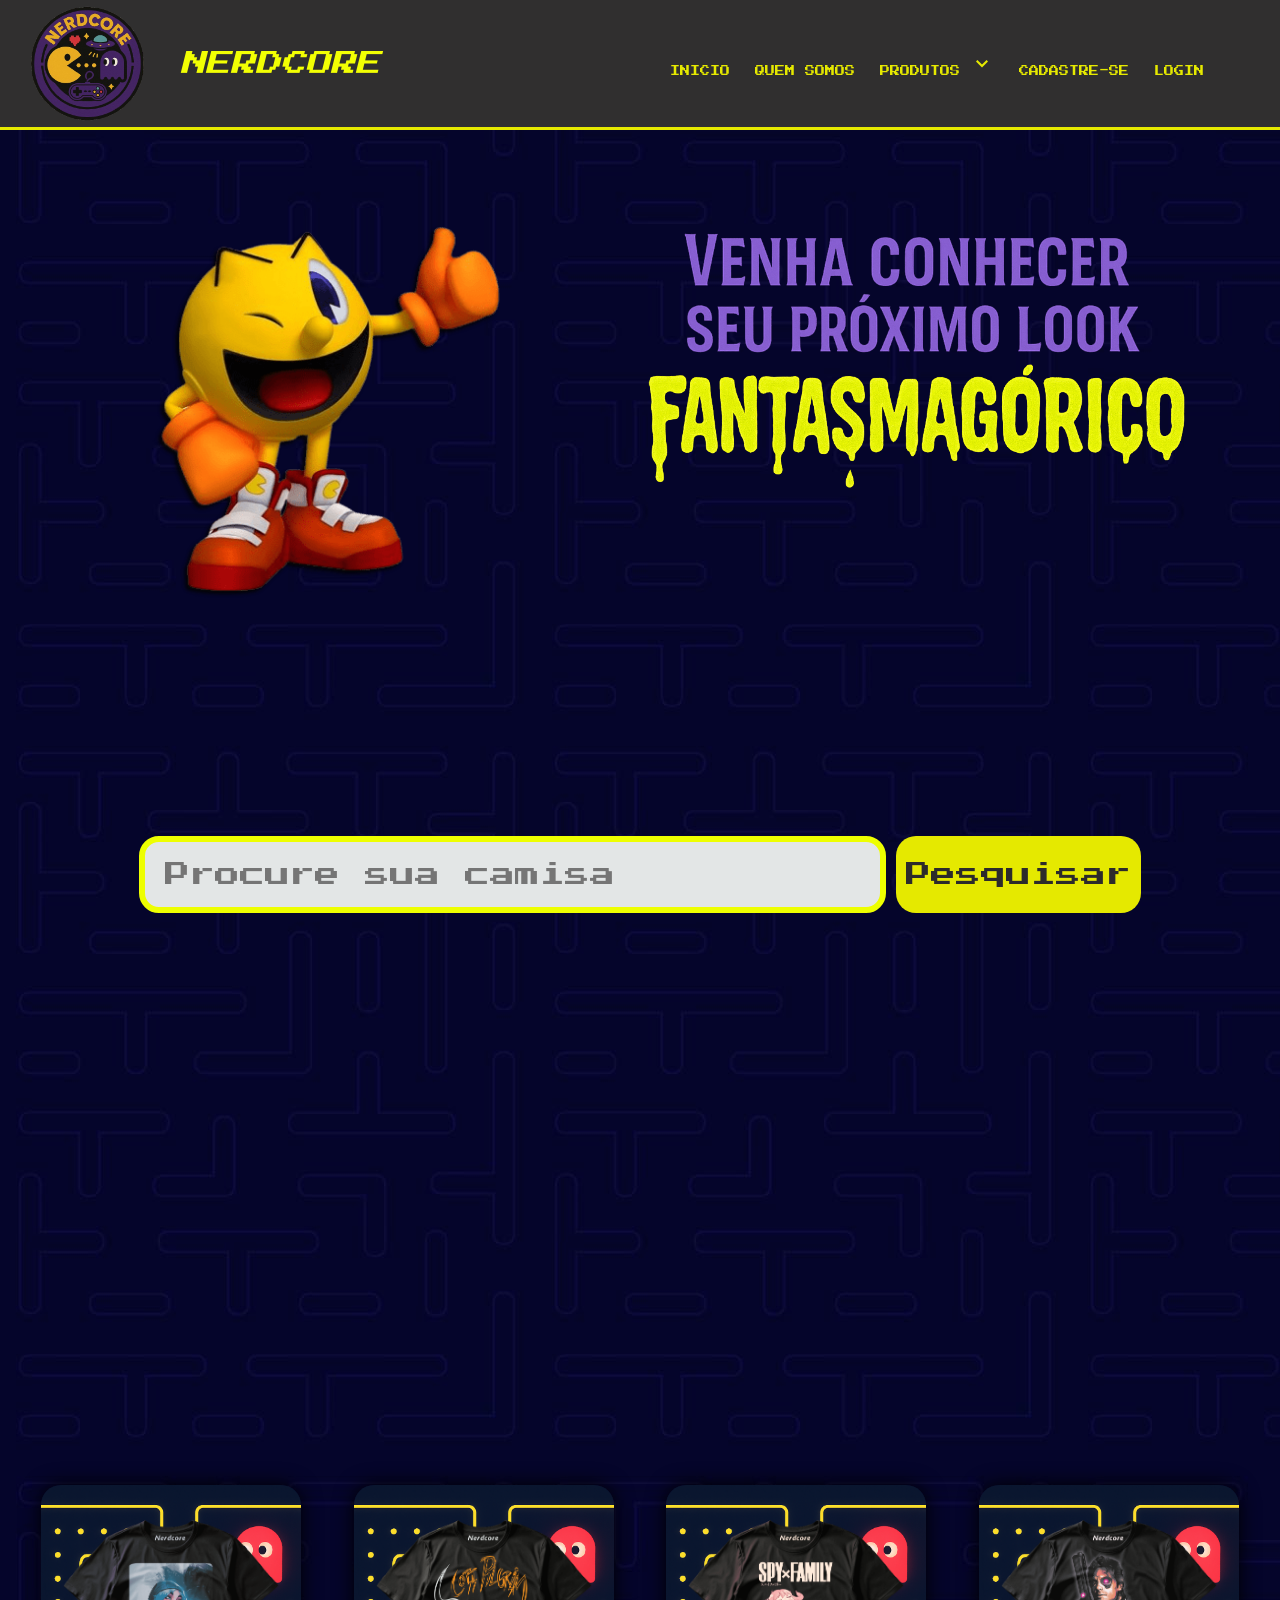
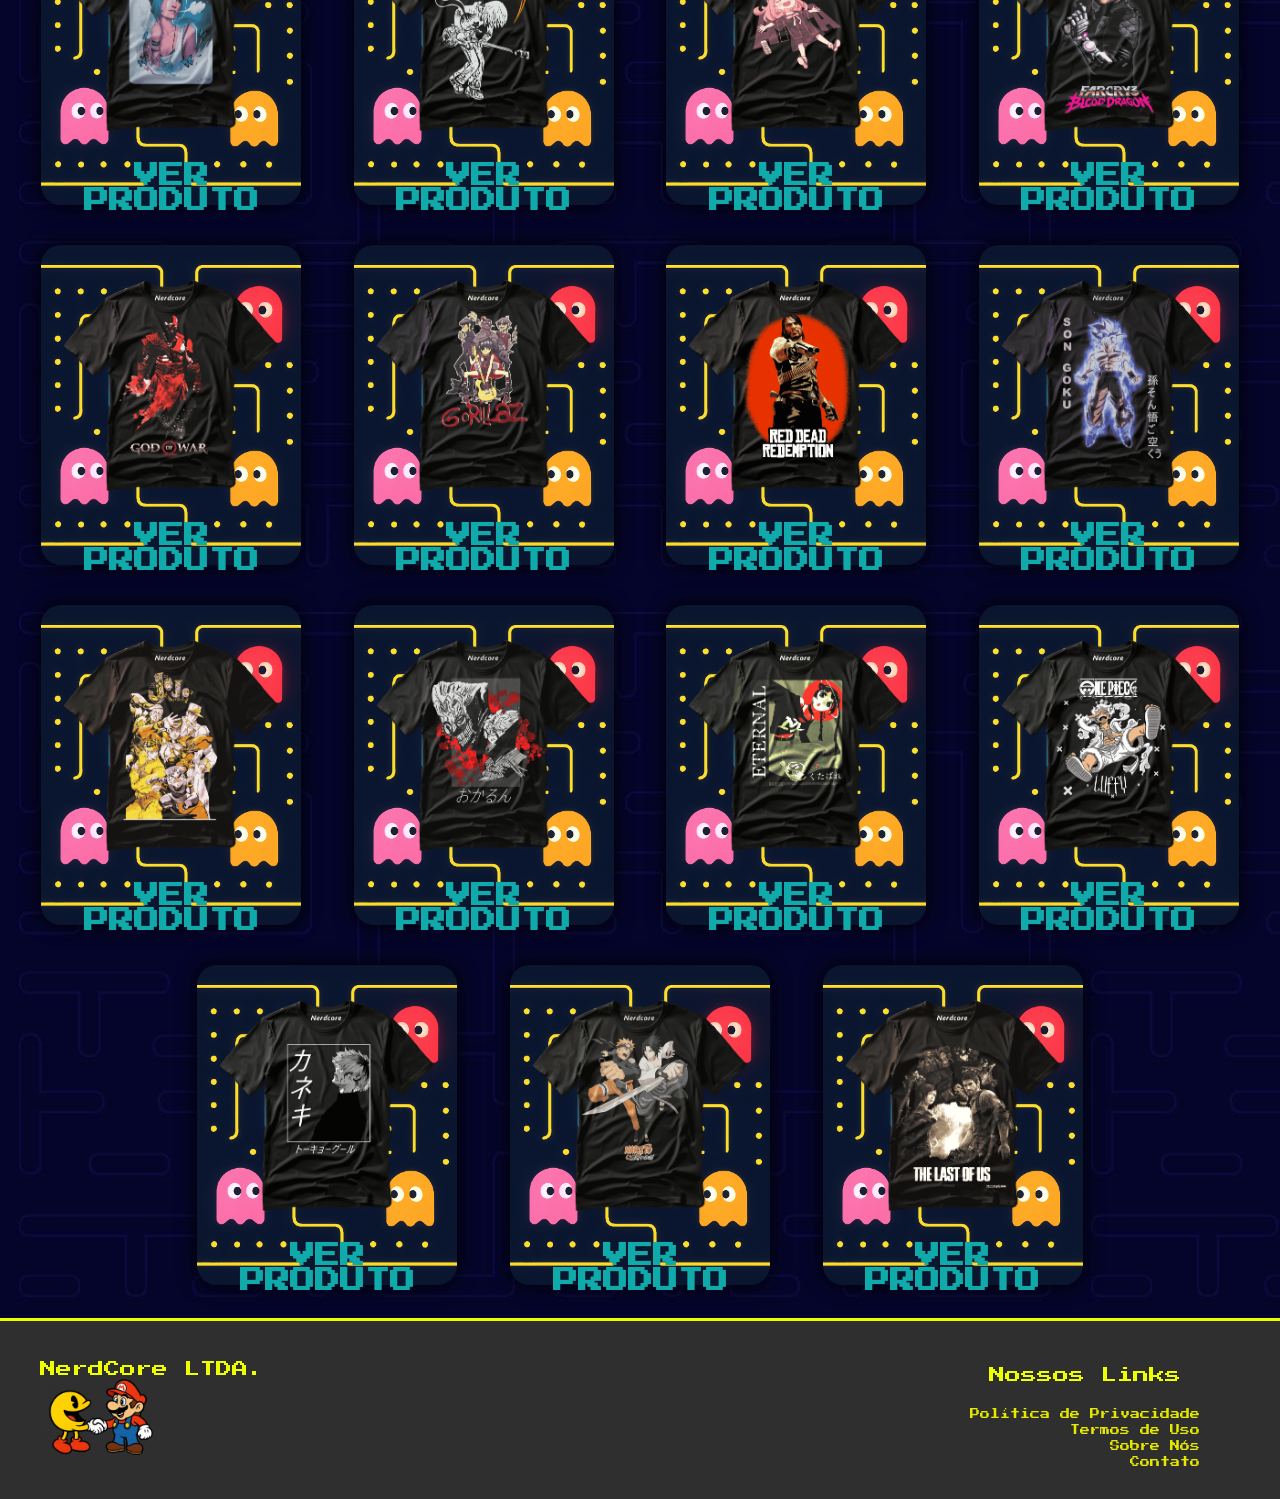
==== commit 3db2922a: "tudo ok" ====
--- a/index.html
+++ b/index.html
@@ -5,7 +5,7 @@
     <meta charset="UTF-8">
     <meta name="viewport" content="width=device-width, initial-scale=1.0">
     <link rel="stylesheet" href="SiteLoja/style/home.css">
-    <link rel="icon" href="SiteLoja/assets/LogoTOPO.png" type="image/x-icon">
+    <link rel="icon" href="/SiteLoja/assets/LogoTOPO.png" type="image/x-icon">
     <title>Nerdcore</title>
     <link rel="stylesheet" href="https://fonts.googleapis.com/css2?family=Material+Symbols+Outlined:opsz,wght,FILL,GRAD@24,400,0,0&icon_names=menu" />
 </head>
@@ -18,7 +18,7 @@
     <header class="nerdbar">
         <div class="logo">
 
-            <a href="index.html"><img src="SiteLoja/assets/logoroxa.png" alt="logo"></a>
+            <a href="index.html"><img src="/SiteLoja/assets/logoroxa.png" alt="logo"></a>
 
             <h1><a href="index.html">NerdCore</a></h1>
         </div>
@@ -30,11 +30,11 @@
                         <a href="index.html">Inicio</a>
                         <a href="SiteLoja/pages/grupo.html">Quem Somos</a>
                         <div class="dropdown">
-                            <a onclick="dropdownToggle()">Produtos <img src="SiteLoja/assets/arrow.svg" alt="arrow_drop_down" /></a>
+                            <a onclick="dropdownToggle()">Produtos <img src="/SiteLoja/assets/arrow.svg" alt="arrow_drop_down" /></a>
                             <div class="dropdown-content">
-                                <a href="index.html#main">Camisetas</a>
-                                <a href="SiteLoja/pages/producao.html">Canecas</a>
-                                <a href="SiteLoja/pages/producao.html">Posters</a>
+                                <a href="/index.html#main">Camisetas</a>
+                                <a href="/SiteLoja/pages/producao.html">Canecas</a>
+                                <a href="/SiteLoja/pages/producao.html">Posters</a>
                             </div>
                         </div>
                         <a href="SiteLoja/pages/cadastro.html">Cadastre-se</a>
@@ -59,6 +59,26 @@
             <button type="submit">Pesquisar</button>
         </form>
     </section>
+    <p id="errorMessage" class="erro"></p>
+
+    <section id="produtosContainer">
+    </section>
+
+    <script src="/SiteLoja/js/pesquisa.js"></script>
+
+
+    
+
+
+
+
+
+
+
+
+
+
+
 <!-- 
     <section class="showcase">
 
@@ -182,6 +202,8 @@
 
 
 
+
+
     <footer class="footer">
         <div class="footer-logo">
                 <h4>NerdCore LTDA.</h4>
--- a/SiteLoja/style/home.css
+++ b/SiteLoja/style/home.css
@@ -12,7 +12,12 @@
   /* Define fonte padrão */
   font-weight: 500;
   /* Define peso da fonte */
-}
+  color: #00FFFF;
+  /* Define cor do texto */
+  
+}
+
+
 
 html {
   scroll-behavior: smooth;
@@ -340,7 +345,6 @@
   /* Largura total */
 
 }
-
 
 div.card {
   position: relative;
@@ -379,7 +383,7 @@
 div.card a {
   text-decoration: none;
   /* Remove sublinhado */
-  color: #00FFFF;
+  color: #10aaaa;
   /* Cor do link */
   font-size: 25px;
   /* Tamanho da fonte */
@@ -440,6 +444,14 @@
   }
 }
 
+p.descricao produto {
+  cursor: pointer;
+  animation: pisca-cor 1s infinite;
+  color: #FF0000;
+
+}
+
+
 div.card:hover {
   animation: link-bounce 0.5s;
   /* Animação ao passar o mouse */
@@ -485,6 +497,7 @@
   font-size: 25px;
   border: 6px solid #eeff00;
   border-radius: 20px;
+  color: #000000;
 }
 
 .search-form button {
@@ -502,7 +515,53 @@
     cursor: pointer;
     color: #272727;
 }
-
+<<<<<<< HEAD
+
+=======
+/* Estilo para o formulário de pesquisa (ajustando a barra de busca e botão) */
+.search-form {
+    display: flex; /* Alinha o input e o botão lado a lado */
+    justify-content: center; /* Centraliza a barra de pesquisa na tela */
+    align-items: center;
+    margin-bottom: 40px; /* Espaço após a barra de pesquisa */
+    padding: 20px;
+    margin-left: 160px;
+  }
+
+/* O contêiner principal dos produtos - ESSA É A PARTE MAIS IMPORTANTE PARA O LAYOUT */
+#produtosContainer {
+    display: flex; /* Habilita o layout flexível */
+    flex-wrap: wrap; /* Permite que os itens quebrem para a próxima linha */
+    gap: 50px; /* Espaço entre os cards */
+    justify-content: center; /* Centraliza os produtos na linha */
+    padding: 20px;
+    min-height: 300px; /* Garante uma altura mínima para evitar que o fundo suba */
+    margin-top: 200px;
+  }
+
+/* Estilo do CARD individual (a 'div' que o JS cria) */
+.card {
+    width: 200px; /* Largura fixa para cada card */
+    text-align: center;
+    /* Seu CSS para o fundo preto/amarelo deve ser aplicado aqui */
+    /* Exemplo: border: 1px solid yellow; */
+    padding: 10px;
+}
+
+.card img.camisa {
+    max-width: 100%;
+    height: auto;
+    display: block;
+}
+
+/* Estilo da mensagem de erro/instrução */
+#errorMessage {
+    text-align: center;
+    color: #ffcc00; /* Cor que combine com seu tema Pac-Man */
+    margin: 20px 0;
+    font-size: 1.2em;
+}
+>>>>>>> f58e99dbe3c6a4a504a63e072e82c679508a137f
 
 .visually-hidden {
   color: cornflowerblue;
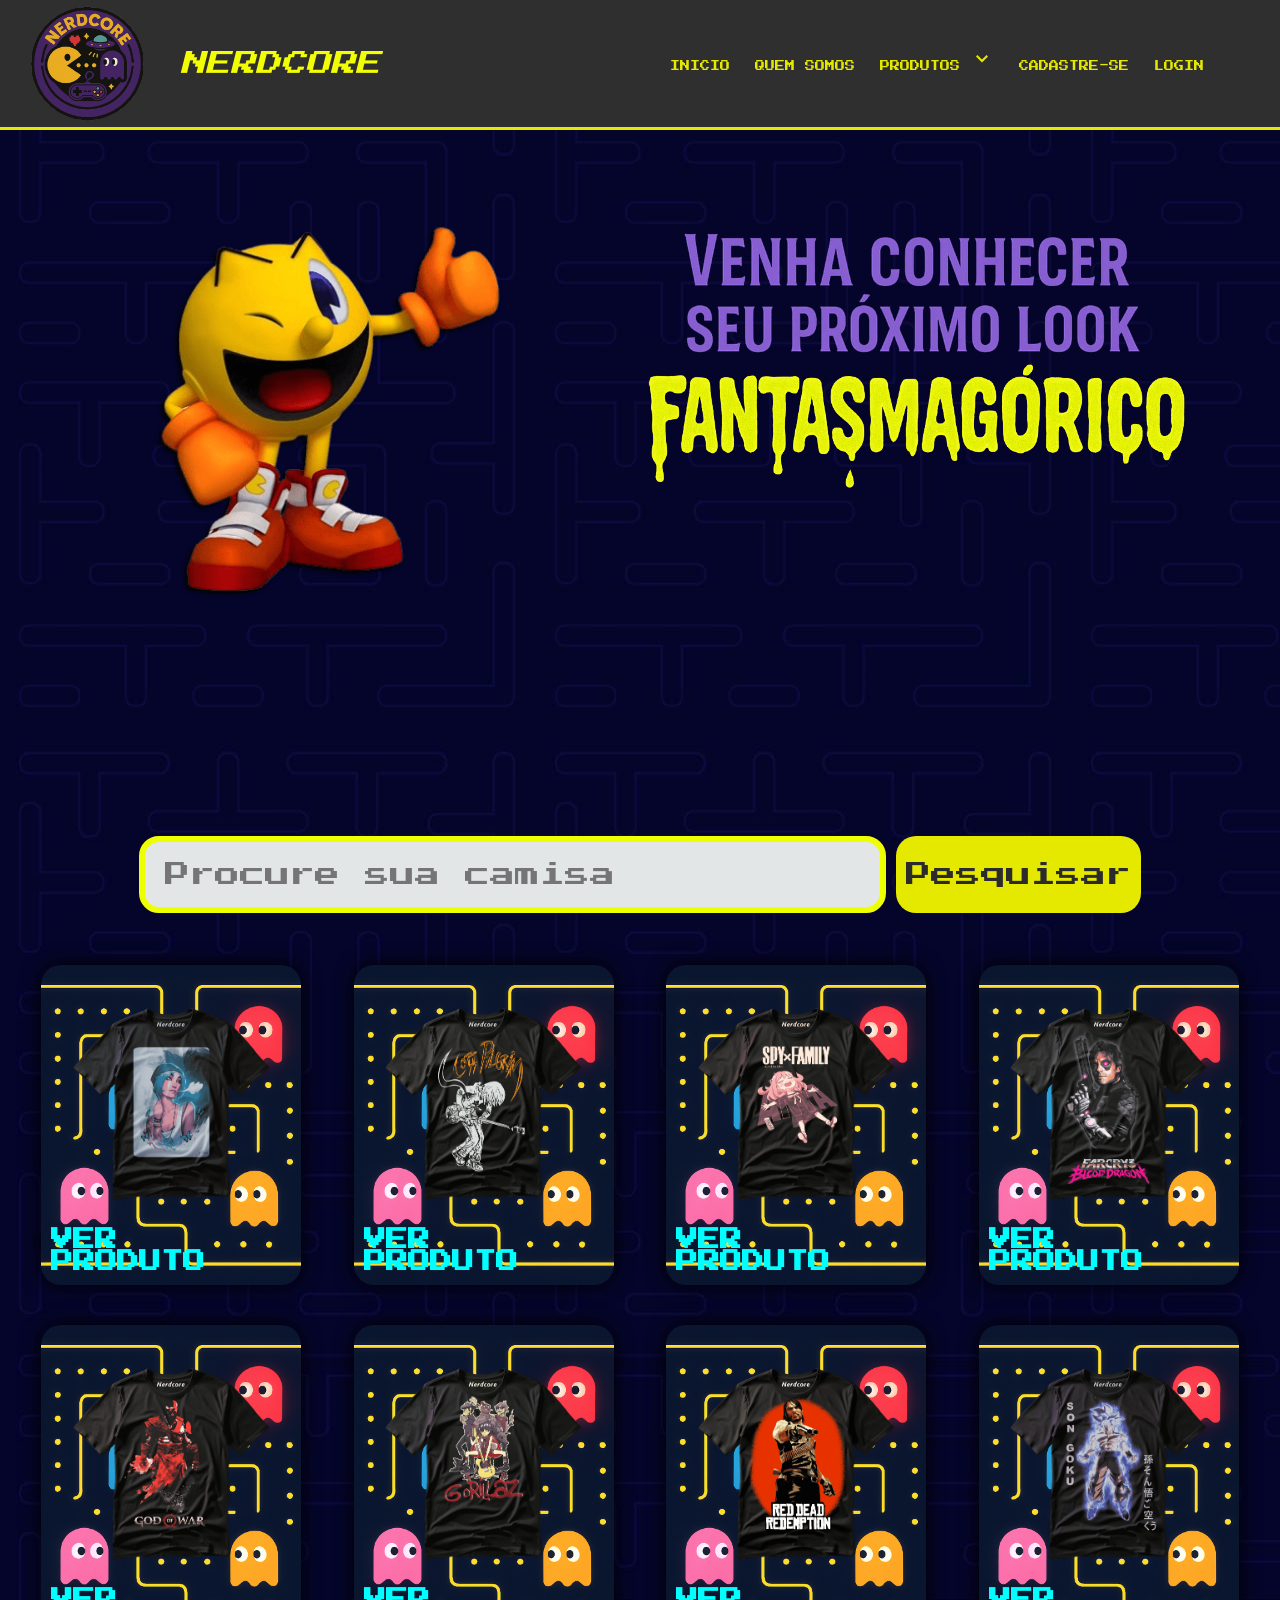
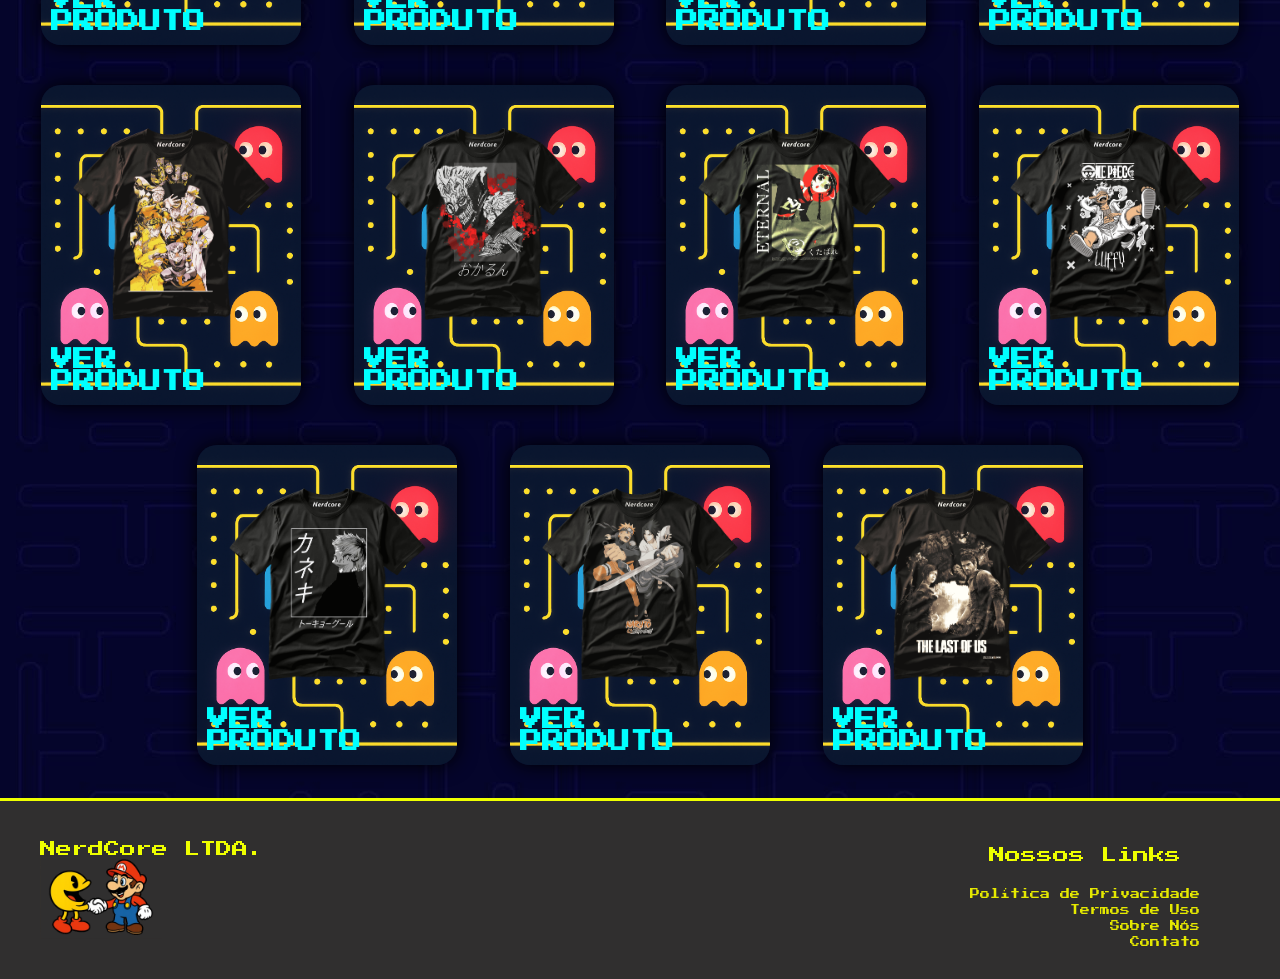
==== commit 87c69c9e: "organizado" ====
--- a/index.html
+++ b/index.html
@@ -66,59 +66,6 @@
 
     <script src="/SiteLoja/js/pesquisa.js"></script>
 
-
-    
-
-
-
-
-
-
-
-
-
-
-
-<!-- 
-    <section class="showcase">
-
-        <div id="slider1">
-            <h1>Os Mais Comprados:</h1>
-            <div class="slider">
-                <div class="container">
-                    <div class="slide x"></div>
-                    <div class="slide y"></div>
-                    <div class="slide z"></div>
-                </div>
-                <div class="shadow"></div>
-            </div>
-        </div>
-
-        <div id="slider2">
-            <h1>Mehores ofertas:</h1>
-            <div class="slider">
-                <div class="container">
-                    <div class="slide x"></div>
-                    <div class="slide y"></div>
-                    <div class="slide z"></div>
-                </div>
-                <div class="shadow"></div>
-            </div>
-        </div>
-
-        <div id="slider3">
-            <h1>Os Mais Comprados:</h1>
-            <div class="slider">
-                <div class="container">
-                    <div class="slide x"></div>
-                    <div class="slide y"></div>
-                    <div class="slide z"></div>
-                </div>
-                <div class="shadow"></div>
-            </div>
-        </div>
-
-    </section> -->
 
 
     <main id="main">
--- a/SiteLoja/style/home.css
+++ b/SiteLoja/style/home.css
@@ -12,12 +12,7 @@
   /* Define fonte padrão */
   font-weight: 500;
   /* Define peso da fonte */
-  color: #00FFFF;
-  /* Define cor do texto */
-  
-}
-
-
+}
 
 html {
   scroll-behavior: smooth;
@@ -122,6 +117,8 @@
   /* Tamanho da fonte */
   gap: 5%;
   /* Espaço entre links */
+  margin-top: -10px;
+  /* Ajusta a posição vertical */
 }
 
 div.navbar a {
@@ -345,6 +342,7 @@
   /* Largura total */
 
 }
+
 
 div.card {
   position: relative;
@@ -383,9 +381,9 @@
 div.card a {
   text-decoration: none;
   /* Remove sublinhado */
-  color: #10aaaa;
+  color: #00FFFF;
   /* Cor do link */
-  font-size: 25px;
+  font-size: 22px;
   /* Tamanho da fonte */
   text-align: center;
   /* Centraliza texto */
@@ -393,7 +391,7 @@
   /* Negrito */
   text-transform: uppercase;
   /* Letras maiúsculas */
-  margin-top: 10px;
+  margin-top: 1px;
   /* Espaço acima */
 
 }
@@ -443,14 +441,6 @@
     transform: scale(1);
   }
 }
-
-p.descricao produto {
-  cursor: pointer;
-  animation: pisca-cor 1s infinite;
-  color: #FF0000;
-
-}
-
 
 div.card:hover {
   animation: link-bounce 0.5s;
@@ -497,7 +487,18 @@
   font-size: 25px;
   border: 6px solid #eeff00;
   border-radius: 20px;
-  color: #000000;
+}
+
+#site-search:focus {
+  border-color: #ff9100;
+
+}
+
+.erro {
+  color: red;
+  margin-left: 210px;
+  margin-top: -20px;
+  font-weight: bold;
 }
 
 .search-form button {
@@ -515,53 +516,7 @@
     cursor: pointer;
     color: #272727;
 }
-<<<<<<< HEAD
-
-=======
-/* Estilo para o formulário de pesquisa (ajustando a barra de busca e botão) */
-.search-form {
-    display: flex; /* Alinha o input e o botão lado a lado */
-    justify-content: center; /* Centraliza a barra de pesquisa na tela */
-    align-items: center;
-    margin-bottom: 40px; /* Espaço após a barra de pesquisa */
-    padding: 20px;
-    margin-left: 160px;
-  }
-
-/* O contêiner principal dos produtos - ESSA É A PARTE MAIS IMPORTANTE PARA O LAYOUT */
-#produtosContainer {
-    display: flex; /* Habilita o layout flexível */
-    flex-wrap: wrap; /* Permite que os itens quebrem para a próxima linha */
-    gap: 50px; /* Espaço entre os cards */
-    justify-content: center; /* Centraliza os produtos na linha */
-    padding: 20px;
-    min-height: 300px; /* Garante uma altura mínima para evitar que o fundo suba */
-    margin-top: 200px;
-  }
-
-/* Estilo do CARD individual (a 'div' que o JS cria) */
-.card {
-    width: 200px; /* Largura fixa para cada card */
-    text-align: center;
-    /* Seu CSS para o fundo preto/amarelo deve ser aplicado aqui */
-    /* Exemplo: border: 1px solid yellow; */
-    padding: 10px;
-}
-
-.card img.camisa {
-    max-width: 100%;
-    height: auto;
-    display: block;
-}
-
-/* Estilo da mensagem de erro/instrução */
-#errorMessage {
-    text-align: center;
-    color: #ffcc00; /* Cor que combine com seu tema Pac-Man */
-    margin: 20px 0;
-    font-size: 1.2em;
-}
->>>>>>> f58e99dbe3c6a4a504a63e072e82c679508a137f
+
 
 .visually-hidden {
   color: cornflowerblue;
@@ -883,7 +838,7 @@
   }
 
   div.card {
-    width: 50%;
+    width: 100%;
     /* Largura total do card */
     
   }
